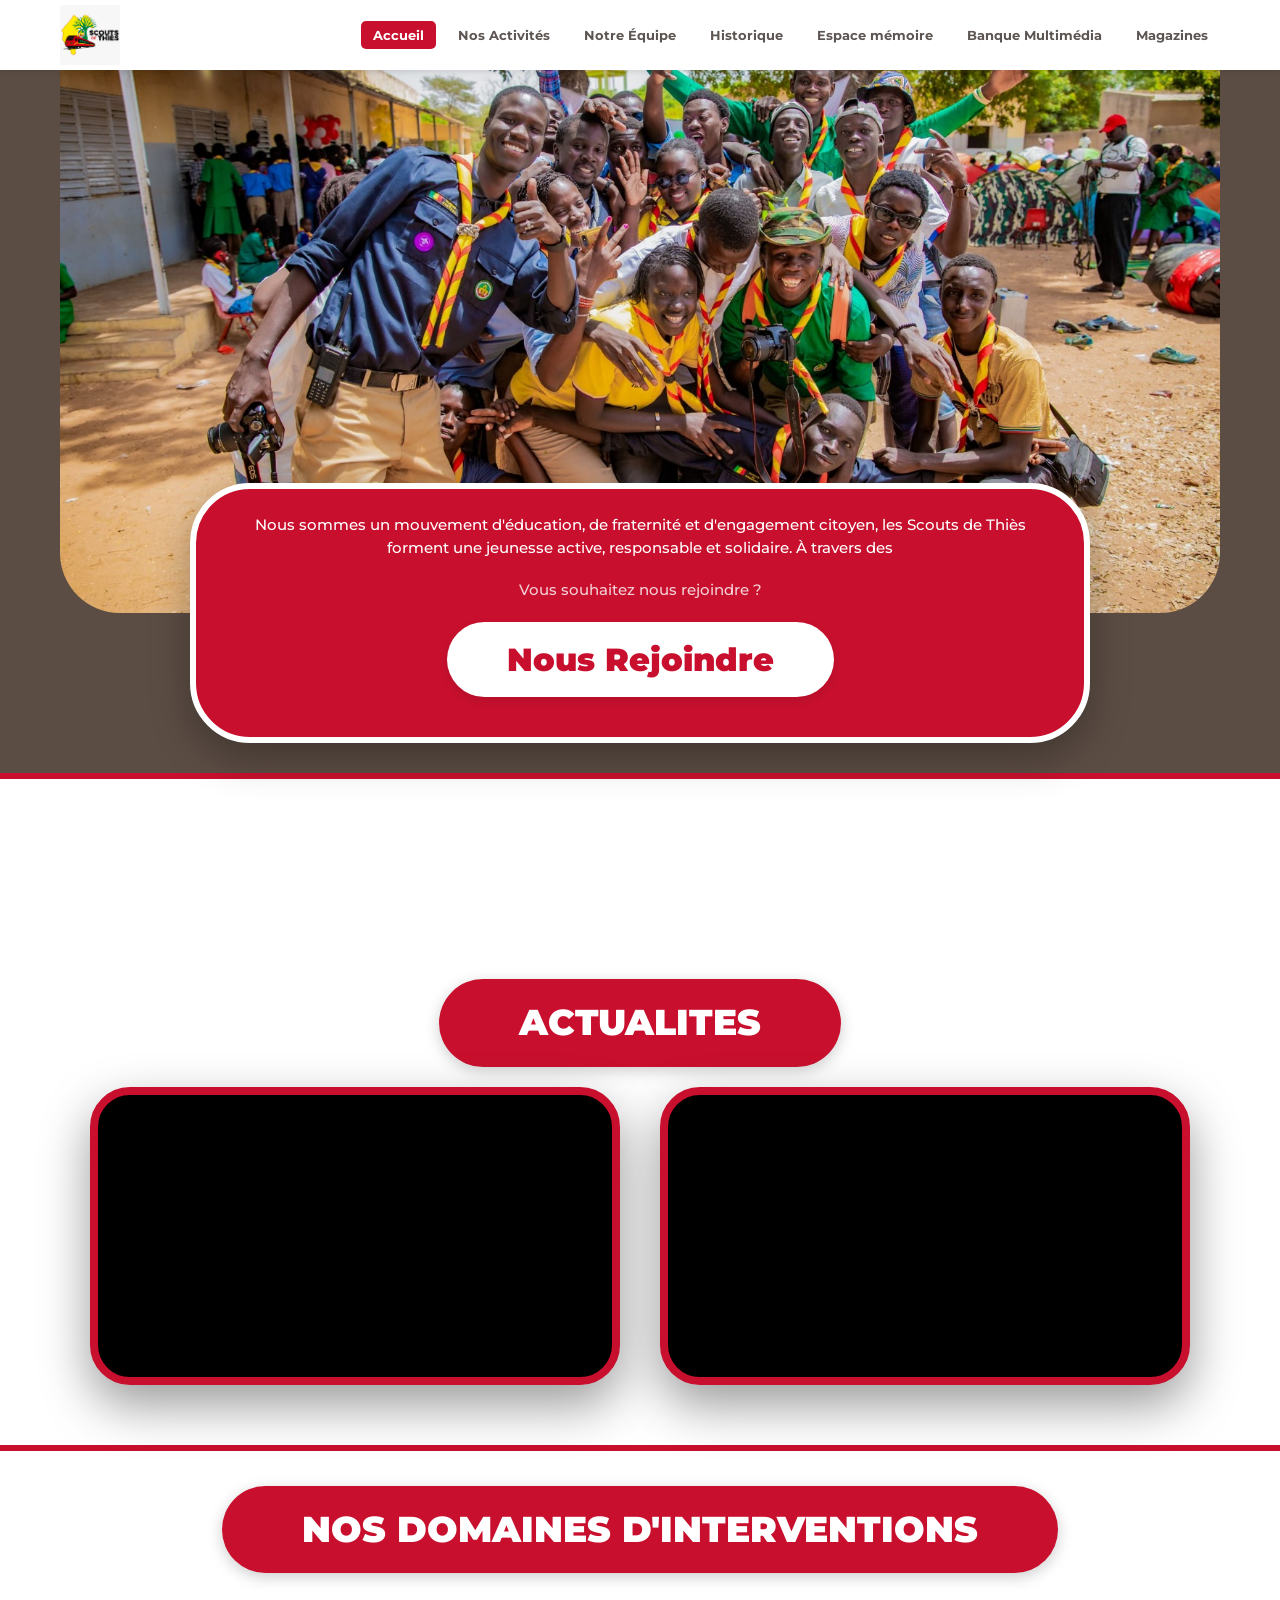
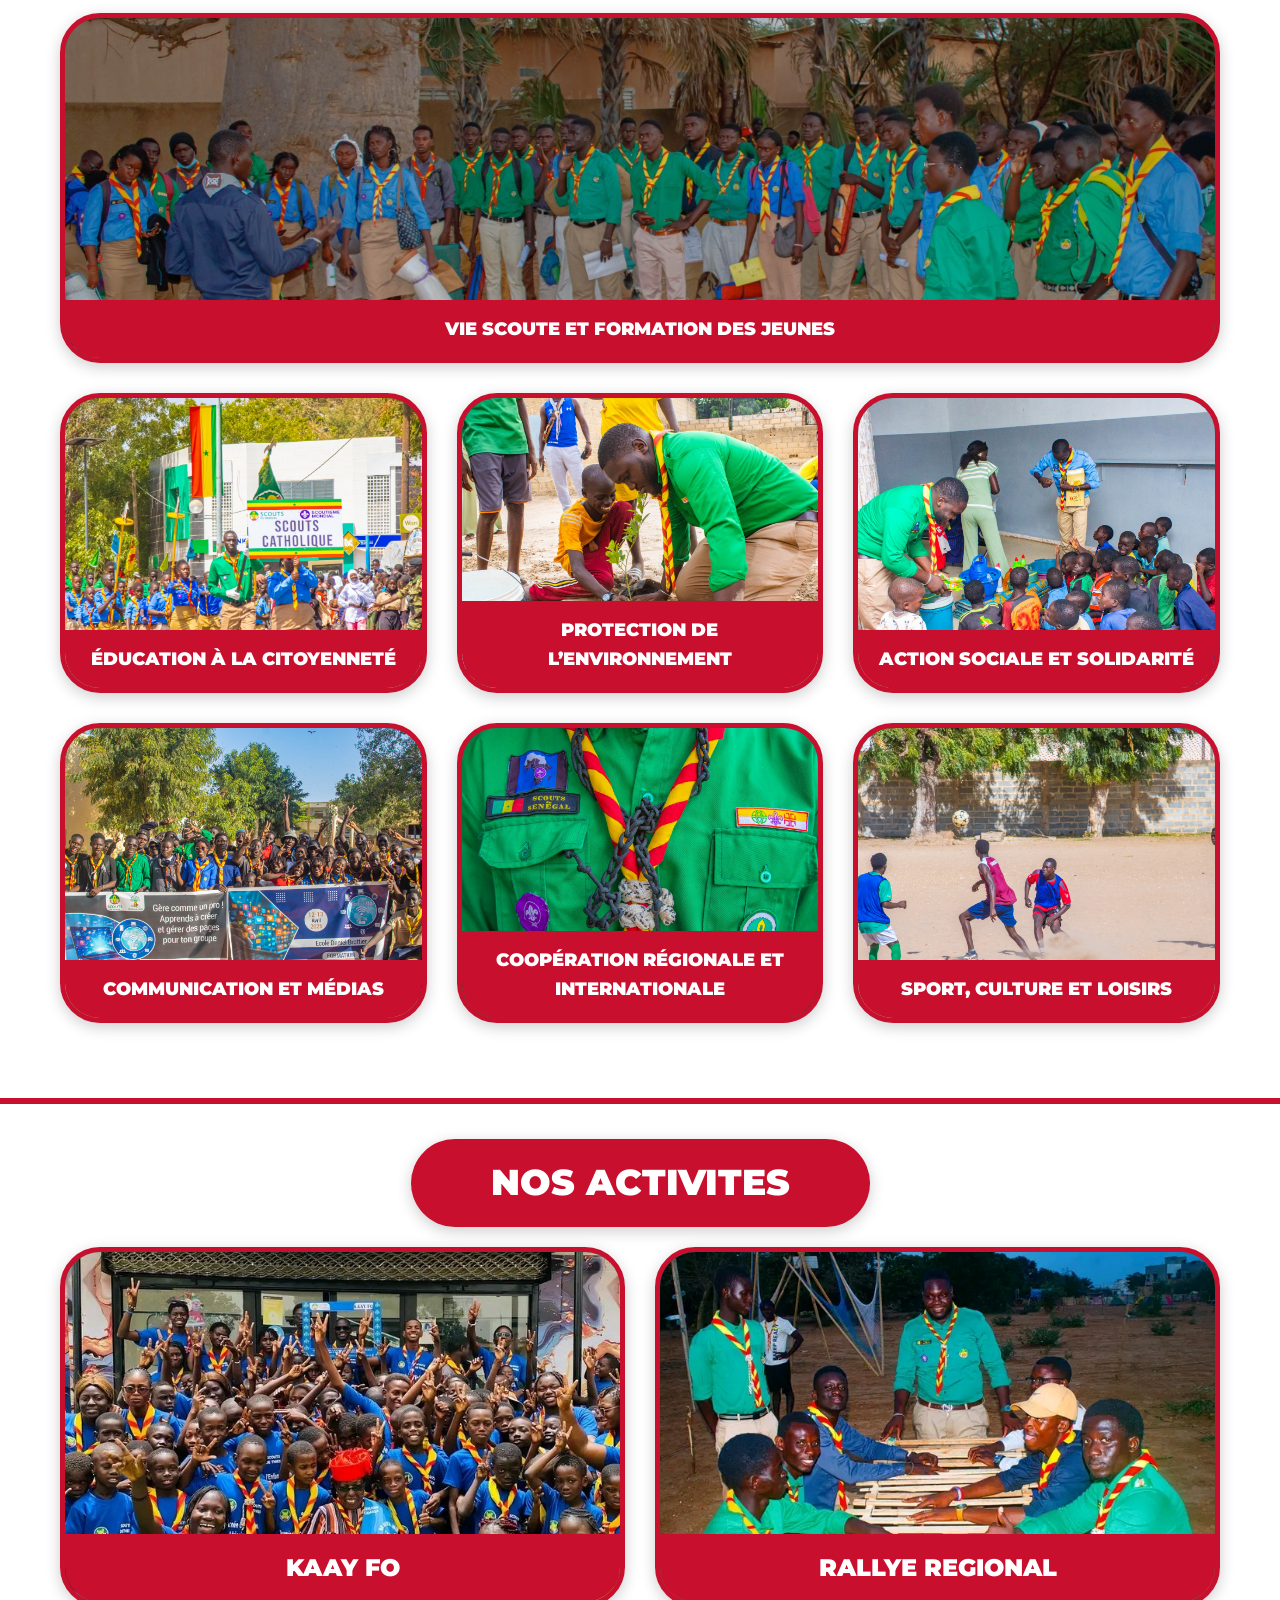
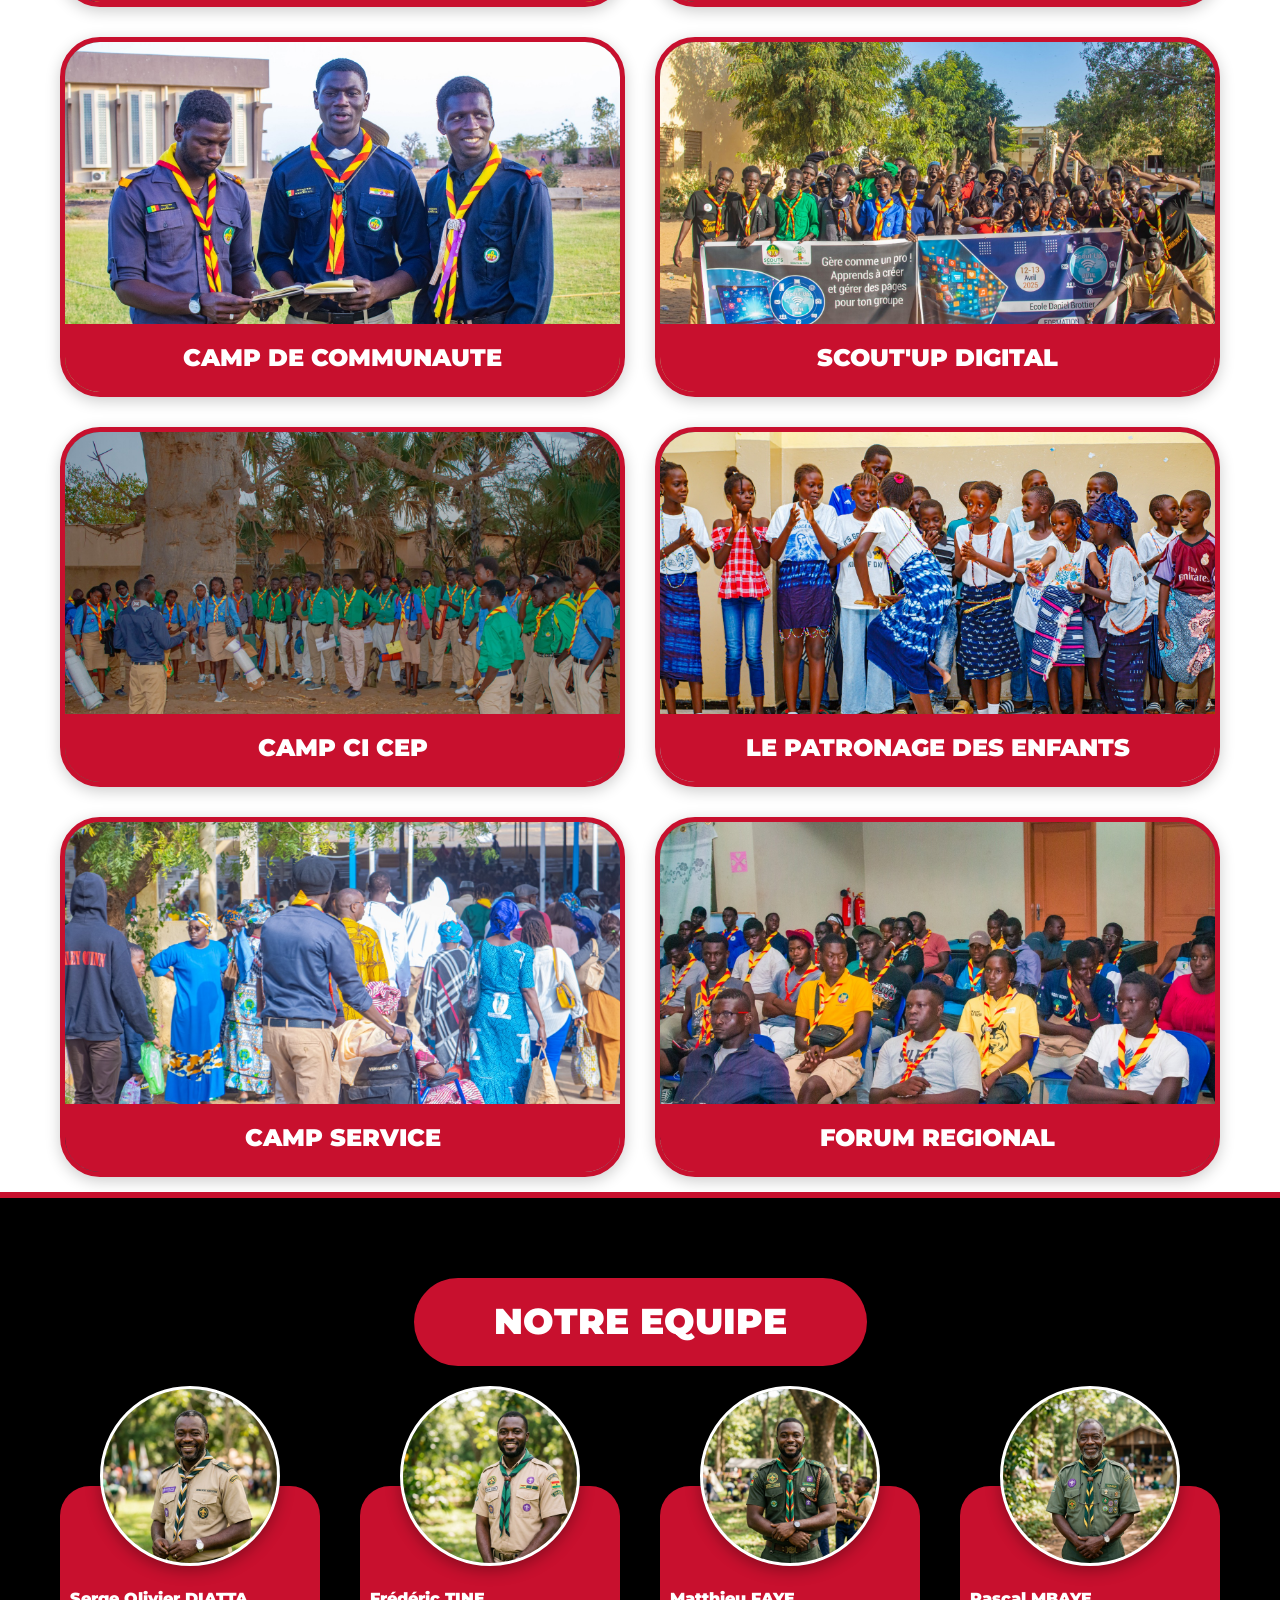
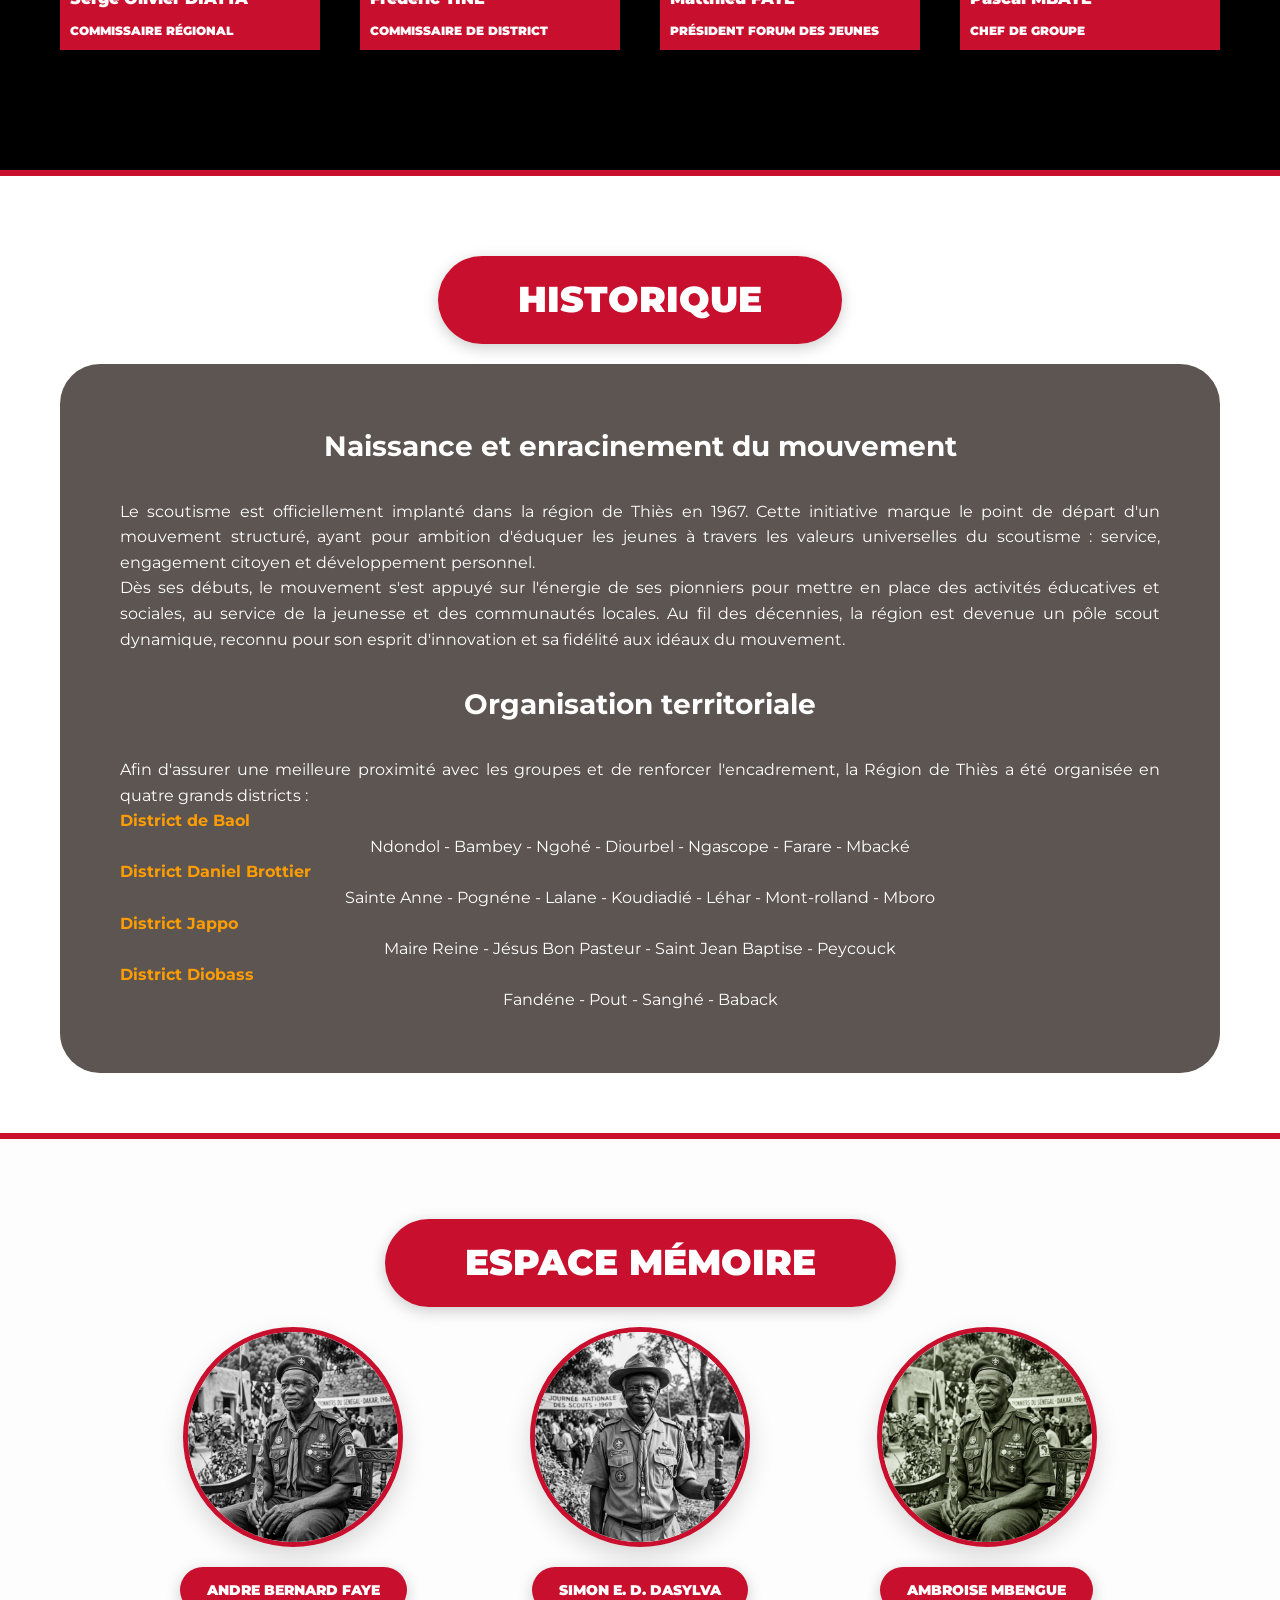
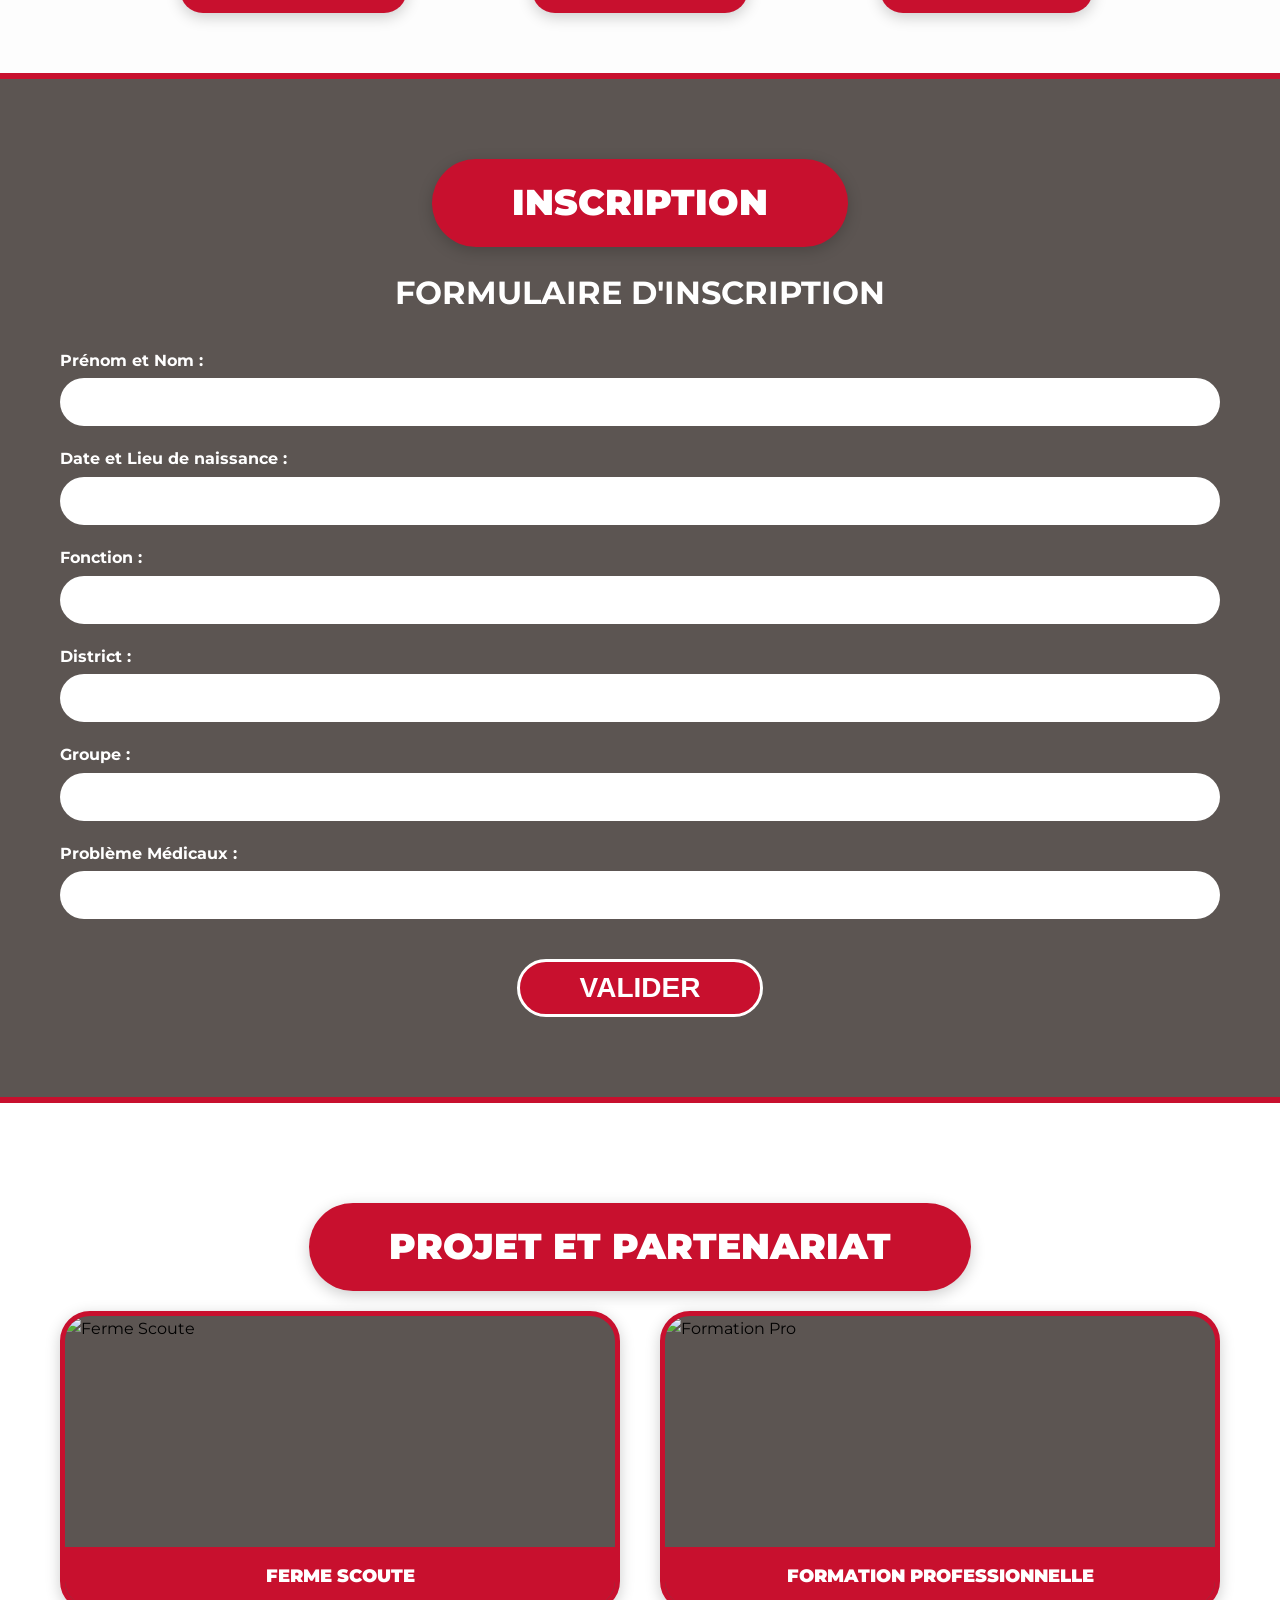
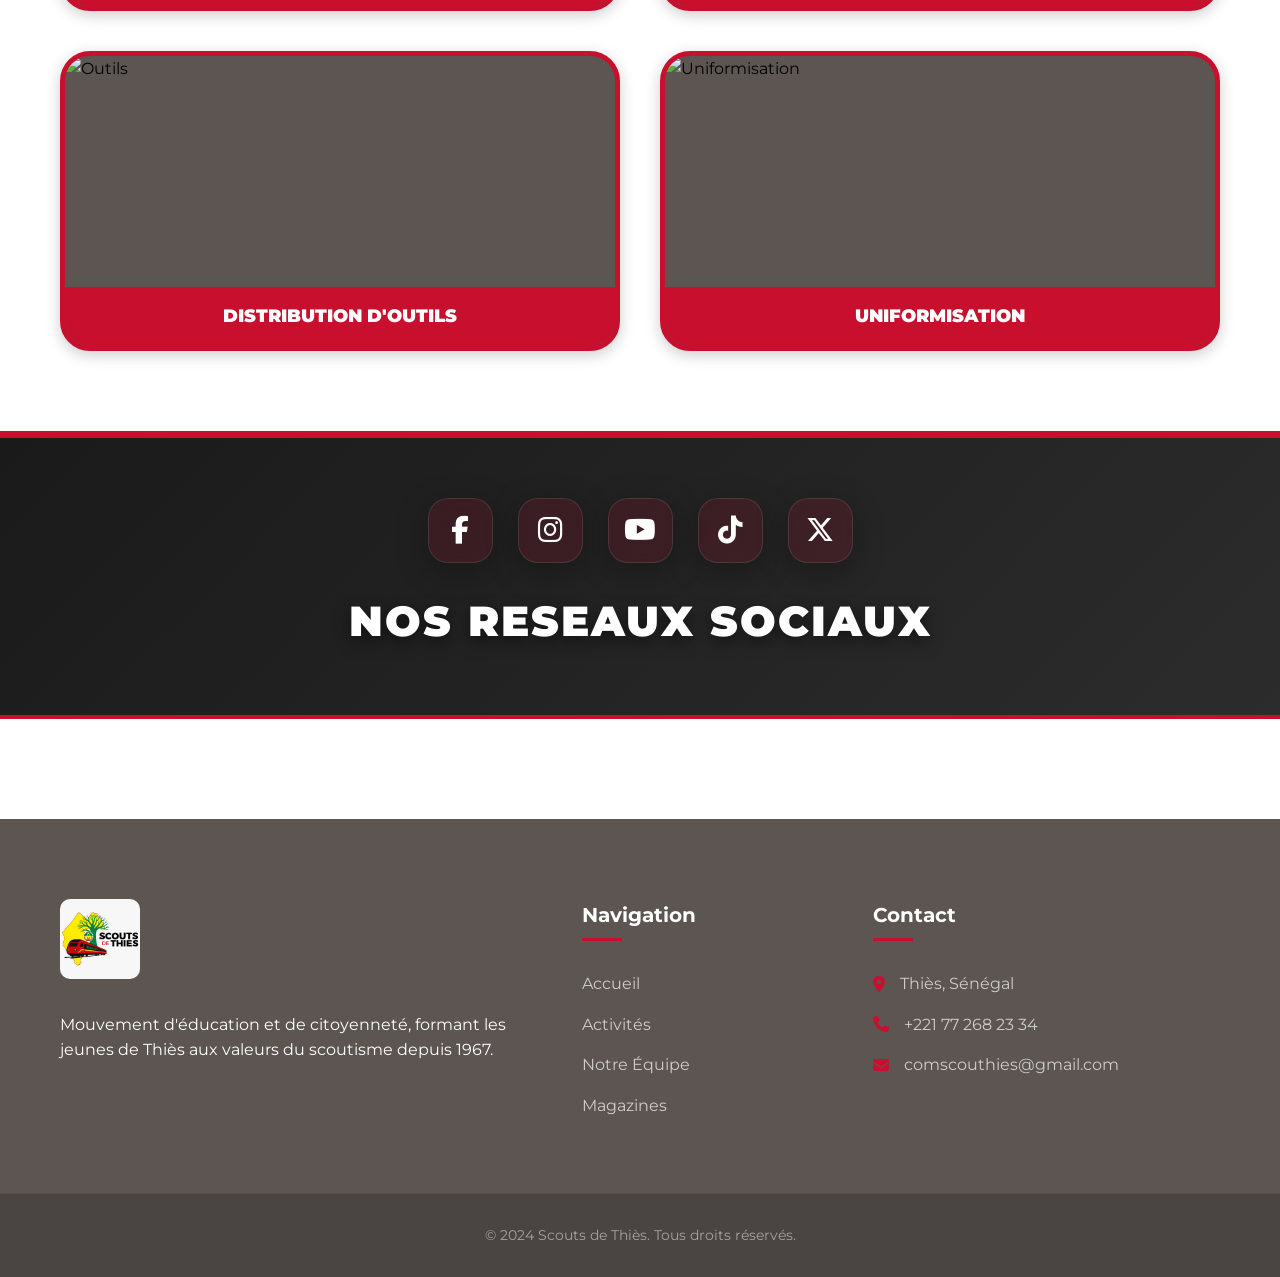
==== index.html @ 5883be88 "Initial commit - Fixed file sizes for GitHub" ====
<!DOCTYPE html>
<html lang="fr">

<head>
    <meta charset="UTF-8">
    <meta name="viewport" content="width=device-width, initial-scale=1.0">
    <title>Scouts de Thiès</title>
    <link rel="stylesheet" href="style.css">
    <!-- Font Awesome for Icons -->
    <link rel="stylesheet" href="https://cdnjs.cloudflare.com/ajax/libs/font-awesome/6.5.1/css/all.min.css">
    <link rel="preconnect" href="https://fonts.googleapis.com">
    <link rel="preconnect" href="https://fonts.gstatic.com" crossorigin>
    <link href="https://fonts.googleapis.com/css2?family=Montserrat:wght@400;700;900&display=swap" rel="stylesheet">
</head>

<body>
    <!-- Header -->
    <header class="main-header">
        <div class="container header-content">
            <div class="logo">
                <img src="assets/images/logo scout.jpeg" alt="Scouts de Thiès">
            </div>
            <div class="menu-toggle" id="mobile-menu">
                <i class="fa-solid fa-bars"></i>
            </div>
            <nav class="main-nav">
                <ul>
                    <li><a href="#accueil" class="active">Accueil</a></li>
                    <li><a href="#activites">Nos Activités</a></li>
                    <li><a href="#equipe">Notre Équipe</a></li>
                    <li><a href="#historique">Historique</a></li>
                    <li><a href="#memoire">Espace mémoire</a></li>
                    <li><a href="multimedia.html">Banque Multimédia</a></li>
                    <li><a href="kiosque.html">Magazines</a></li>

                </ul>
            </nav>
        </div>
    </header>

    <main>
        <!-- Hero Section -->
        <section id="accueil" class="hero">
            <div class="container hero-container">
                <div class="hero-wrapper">
                    <img src="assets/images/garde.jpeg" alt="Scouts Hero" class="hero-image">
                    
                    <div class="hero-card">
                        <p>Nous sommes un mouvement d'éducation, de fraternité et d'engagement citoyen, les Scouts de Thiès
                            forment une jeunesse active, responsable et solidaire. À travers des activités éducatives,
                            culturelles, sportives et sociales, nous cultivons les valeurs du respect, du service et du
                            leadership. Agir pour sa communauté, grandir avec les autres, vivre pleinement ses convictions.
                            Rejoignez les Scouts de Thiès et devenez acteur du changement !</p>
                        <p class="hero-subtext">Vous souhaitez nous rejoindre ?</p>
                        <a href="#inscription" class="btn-primary">Nous Rejoindre</a>
                    </div>
                </div>
            </div>
        </section>

        <!-- Actualités -->
        <section id="actualites" class="actualites">
            <div class="container">
                <div class="section-badge red-pill center">ACTUALITES</div>
                <div class="social-embed-grid">
                    <div class="video-container">
                        <iframe width="560" height="315" src="https://www.youtube.com/embed/OUIOeBSR1ws" title="YouTube video player" frameborder="0" allowfullscreen></iframe>
                    </div>
                    <div class="social-embed-container">
                        <iframe src="https://www.facebook.com/plugins/post.php?href=https%3A%2F%2Fwww.facebook.com%2Fpermalink.php%3Fstory_fbid%3Dpfbid037Z1yk7E3H5BxnjDYSLuAptBQiyjMtBpX7qpJNqQS5wzhDbu95WaNjGESfUaK2yLpl%26id%3D100072017536066&show_text=true&width=500" width="500" height="703" style="border:none;overflow:hidden" scrolling="no" frameborder="0" allowfullscreen="true" allow="autoplay; clipboard-write; encrypted-media; picture-in-picture; web-share"></iframe>
                    </div>
                </div>
            </div>
        </section>

        <!-- Domaines d'Intervention -->
        <section id="domaines" class="domaines">
            <div class="container">
                <div class="section-badge red-pill center">NOS DOMAINES D'INTERVENTIONS</div>
                <div class="domaines-layout">
                    <div class="domaines-grid">
                        <div class="domaine-item large">
                            <img src="assets/images/intervention/vie_scout.jpeg" alt="Vie scoute">
                            <div class="domaine-description">
                                À travers les camps, les formations scoutes, les veillées et les jeux éducatifs, nous transmettons des valeurs de fraternité, de discipline et d’autonomie.
                            </div>
                            <div class="domaine-label">Vie scoute et formation des jeunes</div>
                        </div>
                        <div class="domaine-item">
                            <img src="assets/images/intervention/education_a_la_citoyennete.jpeg" alt="Éducation à la citoyenneté">
                            <div class="domaine-description">
                                Nous formons des jeunes responsables, engagés et conscients de leur rôle dans la société à travers des activités éducatives, des formations et des campagnes de sensibilisation.
                            </div>
                            <div class="domaine-label">Éducation à la citoyenneté</div>
                        </div>
                        <div class="domaine-item">
                            <img src="assets/images/intervention/protection_de_envoronnement.jpeg" alt="Environnement">
                            <div class="domaine-description">
                                Reboisements, nettoyages de quartiers, sensibilisation à l’écologie : les Scouts de Thiès sont au cœur de l’action pour un environnement sain et durable.
                            </div>
                            <div class="domaine-label">Protection de l’environnement</div>
                        </div>
                        <div class="domaine-item">
                            <img src="assets/images/intervention/action_sociale.jpeg" alt="Action sociale">
                            <div class="domaine-description">
                                Nous intervenons auprès des populations vulnérables : visites dans les centres sociaux, collectes de dons, soutien scolaire, actions humanitaires…
                            </div>
                            <div class="domaine-label">Action sociale et solidarité</div>
                        </div>
                        <div class="domaine-item">
                            <img src="assets/images/intervention/communication_et_media.jpeg" alt="Communication">
                            <div class="domaine-description">
                                Nos jeunes sont formés aux outils numériques, aux réseaux sociaux et à la création de contenu pour mieux communiquer et valoriser leurs actions.
                            </div>
                            <div class="domaine-label">Communication et médias</div>
                        </div>
                        <div class="domaine-item">
                            <img src="assets/images/intervention/cooperation-reiggionale.jpeg" alt="Coopération">
                            <div class="domaine-description">
                                Nous participons à des rencontres régionales, nationales et internationales, favorisant l’ouverture, la paix et la coopération entre scouts du monde entier.
                            </div>
                            <div class="domaine-label">Coopération régionale et internationale</div>
                        </div>
                        <div class="domaine-item">
                            <img src="assets/images/intervention/sport_culture_loisirs.jpeg" alt="Sport, Culture et Loisirs">
                            <div class="domaine-description">
                                Les Scouts de Thiès promeuvent une jeunesse équilibrée grâce à des activités sportives, des événements culturels, du théâtre, de la musique et des compétitions intergroupes.
                            </div>
                            <div class="domaine-label">Sport, Culture et Loisirs</div>
                        </div>
                    </div>
                </div>
            </div>
        </section>

        <!-- Nos Activités -->
        <section id="activites" class="activites">
            <div class="container">
                <div class="section-badge red-pill center">NOS ACTIVITES</div>
                <div class="activities-grid">
                    <div class="activity-card">
                        <img src="assets/images/activities/kaayfo.jpeg" alt="KAAY FO">
                        <div class="activity-description">
                            Le Kaay Fo est une activité emblématique de la branche jaune qui rassemble les plus jeunes autour de jeux, d’activités d’éveil et d’apprentissage dans un cadre ludique et fraternel.
                        </div>
                        <div class="activity-label">KAAY FO</div>
                    </div>
                    <div class="activity-card">
                        <img src="assets/images/activities/rallye_regional.jpeg" alt="RALLYE REGIONAL">
                        <div class="activity-description">
                            Organisé par la branche verte, ce rallye rassemble les troupes autour de défis, de jeux d’équipe et d’ateliers citoyens afin de renforcer l’esprit d’équipe, le sens des responsabilités et l’engagement scout.
                        </div>
                        <div class="activity-label">RALLYE REGIONAL</div>
                    </div>
                    <div class="activity-card">
                        <img src="assets/images/activities/camp_communaute.jpeg" alt="CAMP DE COMMUNAUTE">
                        <div class="activity-description">
                            Le camp de communauté est une activité de la branche rouge, rassemblant les aînés autour d’une expérience unique, exigeante et profondément formatrice. Plus qu’un simple camp, c’est un temps fort d’engagement, de service et de réflexion, où chaque jeune est appelé à devenir un acteur de changement dans sa communauté.
                        </div>
                        <div class="activity-label">CAMP DE COMMUNAUTE</div>
                    </div>
                    <div class="activity-card">
                        <img src="assets/images/activities/scoutup.jpeg" alt="SCOUT'UP DIGITAL">
                        <div class="activity-description">
                            Scout’Up digital : Un programme de formation en communication digitale destiné à former les community managers des groupes scouts, développer leurs compétences numériques et valoriser leurs actions en ligne.
                        </div>
                        <div class="activity-label">SCOUT'UP DIGITAL</div>
                    </div>
                    <div class="activity-card">
                        <img src="assets/images/activities/camp_ci_cep.jpeg" alt="CAMP CI CEP">
                        <div class="activity-description">
                            CAMP CI CEP: Une formation stratégique mise en place par les ressources adultes pour renforcer les capacités des cadres et futurs chefs d’unité, dans une logique de transmission et d’excellence
                        </div>
                        <div class="activity-label">CAMP CI CEP</div>
                    </div>
                    <div class="activity-card">
                        <img src="assets/images/activities/patronage_des_enfants.jpeg" alt="PATRONAGE">
                        <div class="activity-description">
                            Le patronage des enfants est un espace éducatif, ludique et fraternel organisé par les Scouts de Thiès. Il offre aux jeunes un cadre sécurisé pour apprendre, jouer et développer leurs talents à travers des activités culturelles, sportives et spirituelles.
                        </div>
                        <div class="activity-label">Le patronage des enfants </div>
                    </div>
                    <div class="activity-card">
                        <img src="assets/images/activities/camp_de_service.jpeg" alt="CAMP SERVICE">
                        <div class="activity-description">
                            Camp service: Chaque année, les Scouts de Thiès accompagnent et assistent les malades lors de leur pèlerinage. C’est un moment de solidarité et de dévouement, où les jeunes s’engagent à servir avec bienveillance et compassion
                        </div>
                        <div class="activity-label">CAMP SERVICE</div>
                    </div>
                    <div class="activity-card">
                        <img src="assets/images/activities/forum_regional.jpeg" alt="FORUM REGIONAL">
                        <div class="activity-description">
                            Les forum régional: rassemble les scouts et responsables de la région pour échanger, partager des expériences et définir ensemble les grandes orientations du mouvement. C’est un cadre de réflexion, de formation et de prise de décision collective.
                        </div>
                        <div class="activity-label">FORUM REGIONAL</div>
                    </div>
                </div>
            </div>
        </section>

        <!-- Notre Équipe -->
        <section id="equipe" class="equipe">
            <div class="container">
                <div class="section-badge red-pill center">NOTRE EQUIPE</div>
                <div class="team-grid">
                    <div class="team-card">
                        <div class="team-avatar">
                            <img src="assets/images/team/serge_olivier.png" alt="Serge Olivier DIATTA">
                        </div>
                        <div class="team-info">
                            <h4>Serge Olivier DIATTA</h4>
                            <p>COMMISSAIRE RÉGIONAL</p>
                        </div>
                    </div>
                    <div class="team-card">
                        <div class="team-avatar">
                            <img src="assets/images/team/frederic_tine.png" alt="Frédéric TINE">
                        </div>
                        <div class="team-info">
                            <h4>Frédéric TINE</h4>
                            <p>COMMISSAIRE DE DISTRICT</p>
                        </div>
                    </div>
                    <div class="team-card">
                        <div class="team-avatar">
                            <img src="assets/images/team/matthieu_faye.png" alt="Matthieu FAYE">
                        </div>
                        <div class="team-info">
                            <h4>Matthieu FAYE</h4>
                            <p>PRÉSIDENT FORUM DES JEUNES</p>
                        </div>
                    </div>
                    <div class="team-card">
                        <div class="team-avatar">
                            <img src="assets/images/team/pascal_mbaye.png" alt="Pascal MBAYE">
                        </div>
                        <div class="team-info">
                            <h4>Pascal MBAYE</h4>
                            <p>CHEF DE GROUPE</p>
                        </div>
                    </div>
                </div>
            </div>
        </section>

        <!-- Historique -->
        <section id="historique" class="historique">
            <div class="container">
                <div class="section-badge red-pill center">HISTORIQUE</div>
                <div class="histo-card">
                    <h3>Naissance et enracinement du mouvement</h3>
                    <p>Le scoutisme est officiellement implanté dans la région de Thiès en 1967. Cette initiative marque
                        le point de départ d'un mouvement structuré, ayant pour ambition d'éduquer les jeunes à travers
                        les valeurs universelles du scoutisme : service, engagement citoyen et développement personnel.
                    </p>
                    <p>Dès ses débuts, le mouvement s'est appuyé sur l'énergie de ses pionniers pour mettre en place des
                        activités éducatives et sociales, au service de la jeunesse et des communautés locales. Au fil
                        des décennies, la région est devenue un pôle scout dynamique, reconnu pour son esprit
                        d'innovation et sa fidélité aux idéaux du mouvement.</p>

                    <h3 style="margin-top: 30px;">Organisation territoriale</h3>
                    <p>Afin d'assurer une meilleure proximité avec les groupes et de renforcer l'encadrement, la Région
                        de Thiès a été organisée en quatre grands districts :</p>

                    <p class="accent-orange">District de Baol</p>
                    <p style="text-align: center;">Ndondol - Bambey - Ngohé - Diourbel - Ngascope - Farare - Mbacké</p>

                    <p class="accent-orange">District Daniel Brottier</p>
                    <p style="text-align: center;">Sainte Anne - Pognéne - Lalane - Koudiadié - Léhar - Mont-rolland -
                        Mboro</p>

                    <p class="accent-orange">District Jappo</p>
                    <p style="text-align: center;">Maire Reine - Jésus Bon Pasteur - Saint Jean Baptise - Peycouck</p>

                    <p class="accent-orange">District Diobass</p>
                    <p style="text-align: center;">Fandéne - Pout - Sanghé - Baback</p>
                </div>
            </div>
        </section>

        <!-- Espaces Mémoires -->
        <section id="memoire" class="memoire">
            <div class="container">
                <div class="section-badge red-pill center">ESPACE MÉMOIRE</div>
                <div class="memoire-grid">
                    <div class="memoire-item">
                        <div class="img-wrapper">
                            <img src="assets/images/memory/memory1.jpg" alt="ANDRE BERNARD FAYE">
                        </div>
                        <div class="memoire-label">ANDRE BERNARD FAYE</div>
                    </div>
                    <div class="memoire-item">
                        <div class="img-wrapper">
                            <img src="assets/images/memory/memory2.jpg" alt="SIMON E. D. DASYLVA">
                        </div>
                        <div class="memoire-label">SIMON E. D. DASYLVA</div>
                    </div>
                    <div class="memoire-item">
                        <div class="img-wrapper">
                            <img src="assets/images/memory/memory1.jpg" alt="AMBROISE MBENGUE" style="filter: hue-rotate(45deg);">
                        </div>
                        <div class="memoire-label">AMBROISE MBENGUE</div>
                    </div>
                </div>
            </div>
        </section>

        <!-- Inscription -->
        <section id="inscription" class="inscription">
            <div class="container">
                <div class="section-badge red-pill center">INSCRIPTION</div>
                <div class="form-container">
                    <h3>FORMULAIRE D'INSCRIPTION</h3>
                    <form id="regForm">
                        <div class="form-group">
                            <label>Prénom et Nom :</label>
                            <input type="text" name="fullname" required>
                        </div>
                        <div class="form-group">
                            <label>Date et Lieu de naissance :</label>
                            <input type="text" name="birth" required>
                        </div>
                        <div class="form-group">
                            <label>Fonction :</label>
                            <input type="text" name="fonction" required>
                        </div>
                        <div class="form-group">
                            <label>District :</label>
                            <input type="text" name="district" required>
                        </div>
                        <div class="form-group">
                            <label>Groupe :</label>
                            <input type="text" name="groupe" required>
                        </div>
                        <div class="form-group">
                            <label>Problème Médicaux :</label>
                            <input type="text" name="medical">
                        </div>
                        <button type="submit" class="btn-submit">VALIDER</button>
                        <div class="form-message" id="formMessage"></div>
                    </form>
                </div>
            </div>
        </section>

        <!-- Projet et Partenariat -->
        <section id="projet" class="projet">
            <div class="container">
                <div class="section-badge red-pill center">PROJET ET PARTENARIAT</div>
                <div class="projets-grid">
                    <div class="projet-card">
                        <img src="assets/images/projects/project1.jpg" alt="Ferme Scoute"
                            style="width: 100%; height: 250px; object-fit: cover;">
                        <div class="projet-label">FERME SCOUTE</div>
                    </div>
                    <div class="projet-card">
                        <img src="assets/images/projects/project2.jpg" alt="Formation Pro"
                            style="width: 100%; height: 250px; object-fit: cover;">
                        <div class="projet-label">FORMATION PROFESSIONNELLE</div>
                    </div>
                    <div class="projet-card">
                        <img src="assets/images/projects/project3.jpg" alt="Outils"
                            style="width: 100%; height: 250px; object-fit: cover;">
                        <div class="projet-label">DISTRIBUTION D'OUTILS</div>
                    </div>
                    <div class="projet-card">
                        <img src="assets/images/projects/project4.jpg" alt="Uniformisation"
                            style="width: 100%; height: 250px; object-fit: cover;">
                        <div class="projet-label">UNIFORMISATION</div>
                    </div>
                </div>
            </div>
        </section>

        <!-- Social Media Section -->
        <section class="social-links">
            <div class="container container-social">
                <div class="social-icons">
                    <a href="https://www.facebook.com/share/185ts5dD3B/?mibextid=wwXIfr" class="social-icon"
                        target="_blank"><i class="fa-brands fa-facebook-f"></i></a>
                    <a href="https://www.instagram.com/scouts_de_thies?igsh=Nzdqa200aG5sbWQ3" class="social-icon"
                        target="_blank"><i class="fa-brands fa-instagram"></i></a>
                    <a href="https://youtube.com/@scoutsdelaregiondethies2996?si=w7ya6g97YxA0CdEh" class="social-icon"
                        target="_blank"><i class="fa-brands fa-youtube"></i></a>
                    <a href="https://www.tiktok.com/@scoutsdethies?_r=1&_t=ZS-94dk178u3KE" class="social-icon"
                        target="_blank"><i class="fa-brands fa-tiktok"></i></a>
                    <a href="https://x.com/scoutthies?s=21" class="social-icon" target="_blank"><i
                            class="fa-brands fa-x-twitter"></i></a>
                </div>
                <h2 class="social-title">NOS RESEAUX SOCIAUX</h2>
            </div>
        </section>
    </main>

    <footer class="main-footer">
        <div class="container footer-grid">
            <div class="footer-col about">
                <img src="assets/images/logo scout.jpeg" alt="Scouts de Thiès" class="footer-logo">
                <p>Mouvement d'éducation et de citoyenneté, formant les jeunes de Thiès aux valeurs du scoutisme depuis 1967.</p>
            </div>
            <div class="footer-col links">
                <h4>Navigation</h4>
                <ul>
                    <li><a href="#accueil">Accueil</a></li>
                    <li><a href="#activites">Activités</a></li>
                    <li><a href="#equipe">Notre Équipe</a></li>
                    <li><a href="kiosque.html">Magazines</a></li>
                </ul>
            </div>
            <div class="footer-col contact">
                <h4>Contact</h4>
                <ul>
                    <li><i class="fa-solid fa-location-dot"></i> Thiès, Sénégal</li>
                    <li><i class="fa-solid fa-phone"></i> +221 77 268 23 34</li>
                    <li><i class="fa-solid fa-envelope"></i> comscouthies@gmail.com</li>
                </ul>
            </div>
        </div>
        <div class="footer-bottom">
            <div class="container">
                <p>&copy; 2024 Scouts de Thiès. Tous droits réservés.</p>
            </div>
        </div>
    </footer>

    <script src="script.js"></script>
</body>

</html>
---- style.css ----
:root {
    --primary-red: #c8102e;
    --dark-charcoal: #5c5552; /* Existing taupe/grey */
    --hero-brown: #5c4d44;     /* warmer brown for hero bg */
    --black: #000000;
    --white: #ffffff;
    --grey-light: #f4f4f4;
    --shadow: 0 4px 15px rgba(0,0,0,0.2);
}

* {
    margin: 0;
    padding: 0;
    box-sizing: border-box;
}

body {
    font-family: 'Montserrat', sans-serif;
    color: var(--black);
    line-height: 1.6;
    overflow-x: hidden;
    background-color: var(--white);
    width: 100%;
}

.container {
    max-width: 1200px;
    margin: 0 auto;
    padding: 0 20px;
}

/* Header & Nav */
.main-header {
    background: var(--white);
    padding: 5px 0;
    box-shadow: 0 2px 5px rgba(0,0,0,0.1);
    position: fixed;
    width: 100%;
    top: 0;
    left: 0;
    z-index: 2000; /* Augmenté pour être au-dessus de tout */
}

.header-content {
    display: flex;
    justify-content: space-between;
    align-items: center;
}

.logo img {
    height: 60px; /* Ajusté pour une meilleure visibilité */
    width: auto;
    display: block;
}

.menu-toggle {
    display: none; /* Masqué par défaut sur desktop */
}

.main-nav ul {
    display: flex;
    list-style: none;
    gap: 10px;
}

.main-nav a {
    text-decoration: none;
    color: var(--dark-charcoal);
    font-weight: 700;
    font-size: 13px; /* Reduced from 14px */
    padding: 6px 12px; /* Reduced from 8px 15px */
    border-radius: 5px;
    transition: all 0.3s;
}

.main-nav a.active {
    background: var(--primary-red);
    color: var(--white);
}

/* Hero Section Layout (Premium Overlap) */
.hero {
    background: var(--hero-brown);
    padding: 10px 0 160px; /* Remonté (réduit de 40px à 10px) */
    position: relative;
    width: 100%;
}

.hero-container {
    display: block;
}

.hero-wrapper {
    position: relative;
    width: 100%; /* Toute la largeur */
    max-width: none; /* Plus de limite */
    margin: 0 auto;
}

.hero-image {
    width: 100%;
    height: auto;
    max-height: 600px;
    object-fit: cover;
    border-radius: 60px; /* Larger radius matching mockup */
    display: block;
}

.hero-card {
    position: absolute;
    bottom: -130px; /* Redescendu encore un peu plus */
    left: 50%;
    transform: translateX(-50%);
    width: 80%; /* Augmenté de 65% à 80% */
    max-width: 900px; /* Augmenté de 700px à 900px */
    background: var(--primary-red);
    color: var(--white);
    padding: 25px 35px 40px; /* Plus compact */
    border-radius: 60px;
    border: 6px solid var(--white);
    box-shadow: 0 15px 40px rgba(0,0,0,0.3);
    text-align: center;
    z-index: 10;
}

.hero-card p {
    font-size: 15px; /* Ajusté pour correspondre à la proportion de la photo */
    line-height: 1.5;
    margin-bottom: 20px;
    font-weight: 500;
}

.hero-subtext {
    font-weight: 400;
    font-size: 13px; /* Plus petit et discret comme sur la photo */
    margin-bottom: 25px;
    display: block;
    opacity: 0.8;
}

.btn-primary {
    display: inline-block;
    background: var(--white);
    color: var(--primary-red);
    padding: 12px 60px;
    border-radius: 50px;
    text-decoration: none;
    font-weight: 900; /* Très gras pour le bouton principal */
    font-size: 32px; /* Taille optimale pour la lisibilité et l'impact */
    transition: transform 0.2s, background 0.2s;
    box-shadow: 0 4px 10px rgba(0,0,0,0.1);
}

.btn-primary:hover {
    transform: scale(1.05);
    background: var(--grey-light);
}

@media (max-width: 768px) {
    .hero-wrapper {
        width: 100%;
    }
    .hero-card {
        width: 95%;
        padding: 25px;
        bottom: -150px;
    }
    .hero {
        padding-bottom: 180px;
    }
}

/* Social Bar Premium */
.social-links {
    padding: 60px 0;
    text-align: center;
    background: linear-gradient(135deg, #1a1a1a 0%, #2c2c2c 100%);
    position: relative;
    overflow: hidden;
    border-top: 4px solid var(--primary-red);
    border-bottom: 4px solid var(--primary-red);
}

.social-links::before {
    content: '';
    position: absolute;
    top: 0;
    left: 0;
    width: 100%;
    height: 100%;
    background: url('https://www.transparenttextures.com/patterns/carbon-fibre.png');
    opacity: 0.1;
    pointer-events: none;
}

.social-icons {
    display: flex;
    justify-content: center;
    gap: 25px;
    margin-bottom: 25px;
    position: relative;
    z-index: 2;
}

.social-icon {
    width: 65px;
    height: 65px;
    background: rgba(200, 16, 46, 0.15);
    backdrop-filter: blur(10px);
    color: var(--white);
    border-radius: 20px; /* Modern squircle shape */
    display: flex;
    align-items: center;
    justify-content: center;
    text-decoration: none;
    font-size: 28px;
    transition: all 0.4s cubic-bezier(0.175, 0.885, 0.32, 1.275);
    border: 1px solid rgba(255, 255, 255, 0.1);
    box-shadow: 0 8px 32px rgba(0,0,0,0.3);
}

.social-icon:hover {
    background: var(--primary-red);
    color: var(--white);
    transform: translateY(-10px) rotate(8deg);
    border-color: var(--white);
    box-shadow: 0 15px 45px rgba(200, 16, 46, 0.5);
}

.social-title {
    font-size: 42px;
    font-weight: 900;
    color: var(--white);
    letter-spacing: 2px;
    text-transform: uppercase;
    position: relative;
    z-index: 2;
    text-shadow: 0 5px 15px rgba(0,0,0,0.5);
}

/* Badges */
.section-badge {
    display: inline-block;
    padding: 15px 80px;
    background: var(--primary-red);
    color: var(--white);
    font-size: 36px;
    font-weight: 900;
    border-radius: 50px;
    margin-bottom: 40px;
    box-shadow: var(--shadow);
}

.section-badge.center {
    display: block;
    width: fit-content;
    margin: 20px auto;
}

/* Bande rouge en haut et en bas de chaque section */
main > section {
    border-top: 3px solid var(--primary-red);
    border-bottom: 3px solid var(--primary-red);
    padding-top: 15px;
    padding-bottom: 15px;
}

/* Actualites section padding */
.actualites {
    padding: 180px 0 60px; /* Top padding accounts for hero card overlap */
}

/* Actualites Refinement */
/* Actualites Refinement */
.social-embed-grid {
    display: grid;
    grid-template-columns: 1fr 1fr;
    gap: 40px;
    align-items: stretch; /* Keeps items same height */
    max-width: 1100px;
    margin: 0 auto;
}

.social-embed-container,
.video-container {
    position: relative;
    border-radius: 40px;
    border: 8px solid var(--primary-red);
    box-shadow: 0 20px 50px rgba(0,0,0,0.4);
    overflow: hidden;
    background: var(--black);
    display: flex;
    justify-content: center;
    align-items: center;
    width: 100%;
    aspect-ratio: 16/9; /* Standardized ratio */
    transition: transform 0.4s ease, box-shadow 0.4s ease;
}

.social-embed-container:hover,
.video-container:hover {
    transform: scale(1.02);
    box-shadow: 0 25px 60px rgba(200, 16, 46, 0.3);
}

.video-container iframe,
.social-embed-container iframe {
    position: absolute;
    top: 50%;
    left: 50%;
    transform: translate(-50%, -50%);
    width: 100%;
    height: 100%;
}

@media (max-width: 992px) {
    .social-embed-grid {
        grid-template-columns: 1fr;
        max-width: 600px;
    }
    .social-embed-container,
    .video-container {
        aspect-ratio: auto;
        min-height: 500px;
    }
}

.news-card {
    background: var(--black);
    border-radius: 40px;
    overflow: hidden;
    color: var(--white);
    border: 5px solid var(--primary-red);
    box-shadow: var(--shadow);
    display: block;
    text-decoration: none;
    transition: transform 0.3s ease, box-shadow 0.3s ease;
}

.news-card:hover {
    transform: translateY(-5px);
    box-shadow: 0 8px 25px rgba(0,0,0,0.4);
}

.news-info {
    padding: 25px;
}

.news-info h3 {
    font-size: 20px;
    margin-bottom: 10px;
    font-weight: 700;
}

.news-info p {
    color: #ccc;
    font-size: 14px;
    font-weight: 500;
}

.video-placeholder {
    aspect-ratio: 16/9;
    background: #333;
    display: flex;
    align-items: center;
    justify-content: center;
    position: relative;
    border-bottom: 5px solid var(--primary-red);
}

/* Domaines Refinement */
.domaines-layout {
    display: block;
    padding: 20px 0 60px;
}

.domaines-grid {
    display: grid;
    grid-template-columns: repeat(3, 1fr);
    gap: 30px;
}

.domaines-title h2 {
    font-size: 56px;
    font-weight: 900;
    line-height: 1;
    color: var(--black);
    margin-bottom: 40px;
}

.domaine-item {
    border-radius: 40px;
    border: 5px solid var(--primary-red);
    position: relative;
    overflow: hidden;
    height: 300px;
    background: var(--dark-charcoal);
    box-shadow: var(--shadow);
}

.domaine-item img {
    width: 100%;
    height: 100%;
    object-fit: cover;
    display: block;
    transition: transform 0.5s ease;
}

.domaine-item:hover img {
    transform: scale(1.1);
    filter: brightness(0.4);
}

.domaine-label {
    position: absolute;
    bottom: 0;
    left: 0;
    width: 100%;
    background: var(--primary-red);
    color: var(--white);
    text-align: center;
    padding: 15px;
    font-size: 18px;
    font-weight: 900;
    text-transform: uppercase;
    z-index: 5;
    transition: transform 0.3s ease;
}

.domaine-description {
    position: absolute;
    top: 50%;
    left: 50%;
    transform: translate(-50%, -40%);
    width: 85%;
    color: var(--white);
    text-align: center;
    font-size: 16px; /* Augmenté de 14px à 16px */
    font-weight: 600; /* Plus gras */
    line-height: 1.6;
    opacity: 0;
    visibility: hidden;
    transition: all 0.3s ease;
    z-index: 6;
    text-shadow: 0 2px 6px rgba(0,0,0,0.8); /* Ombre pour contraste */
}

.domaine-item:hover .domaine-description {
    opacity: 1;
    visibility: visible;
    transform: translate(-50%, -50%);
}

.domaine-item:hover .domaine-label {
    transform: translateY(100%);
}

.domaine-item.large {
    grid-column: span 3;
    height: 350px;
}

/* Activities Grid */
.activities-grid {
    display: grid;
    grid-template-columns: repeat(2, 1fr);
    gap: 30px;
}

.activity-card {
    position: relative;
    border-radius: 40px;
    overflow: hidden;
    border: 5px solid var(--primary-red);
    box-shadow: var(--shadow);
    background: var(--dark-charcoal);
}

.activity-card img {
    width: 100%;
    height: 350px;
    object-fit: cover;
    display: block;
    transition: transform 0.5s ease;
}

.activity-card:hover img {
    transform: scale(1.1);
    filter: brightness(0.4);
}

.activity-label {
    position: absolute;
    bottom: 0;
    left: 0;
    width: 100%;
    background: var(--primary-red); /* Changed to red for better visibility */
    color: var(--white);
    text-align: center;
    padding: 15px;
    font-size: 24px;
    font-weight: 900;
    text-transform: uppercase;
    z-index: 5;
    transition: transform 0.3s ease;
}

.activity-description {
    position: absolute;
    top: 50%;
    left: 50%;
    transform: translate(-50%, -40%);
    width: 85%;
    color: var(--white);
    text-align: center;
    font-size: 16px; /* Augmenté de 14px à 16px */
    font-weight: 600; /* Plus gras pour plus de lisibilité */
    line-height: 1.6;
    opacity: 0;
    visibility: hidden;
    transition: all 0.3s ease;
    z-index: 6;
    text-shadow: 0 2px 6px rgba(0,0,0,0.8); /* Ombre pour contraste */
}

.activity-card:hover .activity-description {
    opacity: 1;
    visibility: visible;
    transform: translate(-50%, -50%);
}

.activity-card:hover .activity-label {
    transform: translateY(100%);
}

/* Inscription Form Refinement */
.inscription {
    background: var(--dark-charcoal);
    padding: 60px 0;
}

.form-container {
    background: transparent;
    padding: 0;
    color: var(--white);
    text-align: center;
}

.form-container h3 {
    margin-bottom: 30px;
    font-size: 32px;
}

.form-group {
    margin-bottom: 20px;
    text-align: left;
}

.form-group label {
    display: block;
    margin-bottom: 5px;
    font-weight: 700;
}

.form-group input {
    width: 100%;
    padding: 15px 25px;
    border-radius: 40px;
    border: none;
    font-size: 16px;
    background: var(--white);
    color: var(--black);
}

.btn-submit {
    background: var(--primary-red);
    color: var(--white);
    border: 3px solid var(--white);
    padding: 10px 60px;
    border-radius: 30px;
    font-weight: 900;
    font-size: 28px;
    cursor: pointer;
    transition: transform 0.2s;
    margin-top: 20px;
}

.btn-submit:hover {
    transform: scale(1.05);
}

/* Form feedback message */
.form-message {
    margin-top: 20px;
    padding: 0;
    font-size: 16px;
    font-weight: 700;
    text-align: center;
    border-radius: 15px;
    transition: all 0.3s ease;
}

.form-message.success {
    background: rgba(39, 174, 96, 0.2);
    color: #27ae60;
    padding: 15px 25px;
    border: 2px solid #27ae60;
}

.form-message.error {
    background: rgba(231, 76, 60, 0.2);
    color: #e74c3c;
    padding: 15px 25px;
    border: 2px solid #e74c3c;
}

.btn-submit:disabled {
    opacity: 0.7;
    cursor: not-allowed;
}

/* Notre Equipe */
.equipe {
    padding: 60px 0;
    background: var(--black);
}

.team-grid {
    display: grid;
    grid-template-columns: repeat(auto-fit, minmax(250px, 1fr));
    gap: 40px;
}

.team-card {
    position: relative;
    padding-top: 100px;
}

.team-avatar {
    width: 180px;
    height: 180px;
    border-radius: 50%;
    border: 3px solid var(--white);
    position: absolute;
    top: 0;
    left: 50%;
    transform: translateX(-50%);
    z-index: 10;
    background: #ccc;
    box-shadow: 0 5px 15px rgba(0,0,0,0.3);
    overflow: hidden; /* Ensure image doesn't overflow the circle */
}

.team-avatar img {
    width: 100%;
    height: 100%;
    object-fit: cover; /* This makes the image fill the circle without stretching */
    display: block;
}

.team-info {
    background: var(--primary-red);
    padding: 100px 10px 10px;
    border-radius: 30px;
    border-bottom: 60px solid var(--black);
    position: relative;
}

.team-info h4 {
    color: var(--white);
    font-size: 16px;
    margin-bottom: 10px;
    font-weight: 900;
}

.team-info p {
    color: var(--white);
    font-size: 12px;
    text-transform: uppercase;
    font-weight: 900;
}

/* Sub-card decorative block if needed */
.team-info::after {
    content: '';
    position: absolute;
    top: 50%;
    left: 0;
    width: 100%;
    height: 50%;
    background: rgba(0,0,0,0.5);
    z-index: -1;
    border-radius: 0 0 30px 30px;
}

/* Historiques */
.historique {
    padding: 60px 0;
}

.histo-card {
    background: var(--dark-charcoal);
    color: var(--white);
    padding: 60px;
    border-radius: 40px;
    text-align: center;
}

.histo-card h3 {
    font-size: 28px;
    margin-bottom: 30px;
}

.histo-card p {
    font-size: 16px;
    line-height: 1.6;
    text-align: justify;
}

.accent-orange {
    color: #ff9d00;
    font-weight: 700;
}

/* Espaces Memoires */
.memoire {
    padding: 60px 0;
    background: #fdfdfd;
}

.memoire-grid {
    display: grid;
    grid-template-columns: repeat(3, 1fr);
    gap: 40px;
    max-width: 1000px;
    margin: 0 auto;
}

.memoire-item {
    text-align: center;
    transition: transform 0.4s cubic-bezier(0.175, 0.885, 0.32, 1.275);
}

.memoire-item .img-wrapper {
    width: 220px;
    height: 220px;
    margin: 0 auto 20px;
    border-radius: 50%;
    overflow: hidden;
    border: 5px solid var(--primary-red);
    box-shadow: 0 10px 25px rgba(0,0,0,0.15);
    transition: all 0.4s ease;
}

.memoire-item img {
    width: 100%;
    height: 100%;
    object-fit: cover;
    filter: grayscale(100%);
    transition: all 0.5s ease;
}

.memoire-item:hover .img-wrapper {
    transform: translateY(-15px) scale(1.02);
    box-shadow: 0 20px 40px rgba(200, 16, 46, 0.25);
    border-color: var(--primary-red);
}

.memoire-item:hover img {
    filter: grayscale(0%);
    transform: scale(1.08);
}

.memoire-label {
    background: var(--primary-red);
    color: var(--white);
    padding: 10px 25px;
    font-weight: 900;
    font-size: 14px;
    display: inline-block;
    border-radius: 50px;
    box-shadow: var(--shadow);
    transition: all 0.4s cubic-bezier(0.175, 0.885, 0.32, 1.275);
    border: 2px solid transparent;
}

.memoire-item:hover .memoire-label {
    background: var(--white);
    color: var(--primary-red);
    border-color: var(--primary-red);
    transform: scale(1.1);
}

/* Projet et Partenariat Refinement */
.projet {
    padding: 60px 0;
}

.projets-grid {
    display: grid;
    grid-template-columns: repeat(2, 1fr);
    gap: 40px;
}

/* Projet et Partenariat Refinement */
.projet {
    padding: 80px 0;
    background: var(--white);
}

.projets-grid {
    display: grid;
    grid-template-columns: repeat(2, 1fr);
    gap: 40px;
}

.projet-card {
    position: relative;
    border-radius: 30px;
    overflow: hidden;
    height: 300px;
    border: 5px solid var(--primary-red);
    box-shadow: var(--shadow);
    background: var(--dark-charcoal);
}

.projet-card img {
    width: 100%;
    height: 100%;
    object-fit: cover;
    transition: transform 0.6s ease, filter 0.6s ease;
}

.projet-card:hover img {
    transform: scale(1.1);
    filter: brightness(0.5);
}

.projet-label {
    position: absolute;
    bottom: 0;
    left: 0;
    width: 100%;
    background: var(--primary-red);
    color: var(--white);
    padding: 15px;
    text-align: center;
    font-weight: 900;
    font-size: 18px;
    text-transform: uppercase;
    transform: translateY(0);
    transition: transform 0.3s ease;
    z-index: 5;
}

.projet-card:hover .projet-label {
    transform: translateY(110%);
}

.projet-card::after {
    content: 'EN SAVOIR PLUS';
    position: absolute;
    top: 50%;
    left: 50%;
    transform: translate(-50%, -40%);
    background: rgba(200, 16, 46, 0.9);
    backdrop-filter: blur(5px);
    color: var(--white);
    padding: 12px 25px;
    border-radius: 50px;
    font-weight: 900;
    font-size: 16px;
    opacity: 0;
    transition: all 0.4s cubic-bezier(0.175, 0.885, 0.32, 1.275);
    z-index: 4;
    text-align: center;
    border: 2px solid var(--white);
}

.projet-card:hover::after {
    opacity: 1;
    transform: translate(-50%, -50%);
}

/* Responsive (Updated) */
@media (max-width: 992px) {
    /* Header & Nav Responsive */
    .menu-toggle {
        display: block !important;
        font-size: 32px;
        color: var(--primary-red);
        cursor: pointer;
        z-index: 1100;
        padding: 5px;
    }

    .main-nav {
        position: fixed;
        top: 0;
        right: -100%;
        width: 80%;
        height: 100vh;
        background: var(--white);
        display: flex !important; /* Force flex for mobile layout */
        flex-direction: column;
        justify-content: center;
        align-items: center;
        transition: 0.4s ease-in-out;
        box-shadow: -10px 0 30px rgba(0,0,0,0.2);
        z-index: 1050;
    }

    .main-nav.active {
        right: 0;
    }

    .main-nav ul {
        flex-direction: column !important;
        gap: 25px !important;
        text-align: center;
    }

    .main-nav a {
        font-size: 22px !important;
        padding: 12px 25px !important;
        display: block;
        width: 100%;
    }

    /* Hero Section Mobile */
    .hero-card {
        width: 92%;
        bottom: -100px;
        padding: 20px;
        border-radius: 40px;
    }

    .hero-card p {
        font-size: 14px;
    }

    .btn-primary {
        font-size: 22px;
        padding: 10px 30px;
    }

    /* Grids stack to 1 column */
    .news-grid, .activities-grid, .team-grid, .memoire-grid, .projets-grid, .domaines-grid {
        grid-template-columns: 1fr !important;
    }

    .domaine-item.large {
        grid-column: span 1;
    }

    /* Titles & Spacing */
    .section-badge {
        font-size: 24px;
        padding: 10px 30px;
    }

    .social-title {
        font-size: 28px;
    }

    .historiques {
        padding: 40px 0;
    }

    .histo-card {
        padding: 30px;
    }

    /* Team adjustment */
    .team-grid {
        gap: 60px;
    }
}

@media (min-width: 993px) {
    .menu-toggle {
        display: none;
    }
}

/* ─── SCROLL REVEAL ANIMATIONS ─── */
.activity-card,
.domaine-item,
.team-card,
.memoire-item,
.projet-card,
.histo-card,
.form-container,
.section-badge,
.social-embed-grid,
.hero-image {
    opacity: 0;
    transform: translateY(40px);
    transition: opacity 0.7s ease, transform 0.7s ease;
}

/* Hero card has its own reveal to preserve translateX(-50%) centering */
.hero-card {
    opacity: 0;
    transition: opacity 0.8s ease;
}

.activity-card.revealed,
.domaine-item.revealed,
.team-card.revealed,
.memoire-item.revealed,
.projet-card.revealed,
.histo-card.revealed,
.form-container.revealed,
.section-badge.revealed,
.social-embed-grid.revealed,
.hero-image.revealed,
.video-card-premium.revealed,
.audio-track-premium.revealed,
.kiosque-hero.revealed,
.kiosque-filters.revealed {
    opacity: 1;
    transform: translateY(0);
}

.hero-card.revealed {
    opacity: 1;
}

/* Stagger reveal for grid items */
.activity-card:nth-child(2) { transition-delay: 0.1s; }
.activity-card:nth-child(3) { transition-delay: 0.2s; }
.activity-card:nth-child(4) { transition-delay: 0.3s; }
.activity-card:nth-child(5) { transition-delay: 0.15s; }
.activity-card:nth-child(6) { transition-delay: 0.25s; }
.activity-card:nth-child(7) { transition-delay: 0.35s; }
.activity-card:nth-child(8) { transition-delay: 0.4s; }

.domaine-item:nth-child(2) { transition-delay: 0.1s; }
.domaine-item:nth-child(3) { transition-delay: 0.2s; }
.domaine-item:nth-child(4) { transition-delay: 0.15s; }
.domaine-item:nth-child(5) { transition-delay: 0.25s; }
.domaine-item:nth-child(6) { transition-delay: 0.35s; }
.domaine-item:nth-child(7) { transition-delay: 0.4s; }

.team-card:nth-child(2) { transition-delay: 0.15s; }
.team-card:nth-child(3) { transition-delay: 0.3s; }

/* ─── NAVBAR SCROLL EFFECT ─── */
.main-header {
    transition: padding 0.3s ease, box-shadow 0.3s ease, background 0.3s ease;
}

.main-header.scrolled {
    padding: 2px 0;
    box-shadow: 0 4px 20px rgba(0,0,0,0.15);
    background: rgba(255,255,255,0.97);
    backdrop-filter: blur(10px);
}

.main-header.scrolled .logo img {
    height: 35px;
    transition: height 0.3s ease;
}

/* ─── BACK TO TOP BUTTON ─── */
.back-to-top {
    position: fixed;
    bottom: 30px;
    right: 30px;
    width: 50px;
    height: 50px;
    border-radius: 50%;
    background: var(--primary-red);
    color: var(--white);
    border: 3px solid var(--white);
    font-size: 20px;
    cursor: pointer;
    opacity: 0;
    visibility: hidden;
    transform: translateY(20px);
    transition: all 0.3s ease;
    box-shadow: 0 4px 15px rgba(200, 16, 46, 0.4);
    z-index: 999;
    display: flex;
    align-items: center;
    justify-content: center;
}

.back-to-top.visible {
    opacity: 1;
    visibility: visible;
    transform: translateY(0);
}

.back-to-top:hover {
    background: var(--white);
    color: var(--primary-red);
    border-color: var(--primary-red);
    transform: translateY(-5px);
    box-shadow: 0 8px 25px rgba(200, 16, 46, 0.5);
}

/* ─── ENHANCED HOVER EFFECTS ─── */
.memoire-item {
    transition: transform 0.3s ease, box-shadow 0.3s ease;
}

.memoire-item:hover {
    transform: translateY(-8px);
    box-shadow: 0 12px 30px rgba(0,0,0,0.2);
}

.projet-card {
    transition: transform 0.3s ease, box-shadow 0.3s ease;
}

.projet-card:hover {
    transform: translateY(-8px);
    box-shadow: 0 12px 30px rgba(0,0,0,0.2);
}

/* ─── NAV LINK HOVER GLOW ─── */
.main-nav a:not(.active):hover {
    background: rgba(200, 16, 46, 0.1);
    color: var(--primary-red);
}

/* ─── SECTION BADGE PULSE ON REVEAL ─── */
@keyframes badgePulse {
    0% { box-shadow: var(--shadow); }
    50% { box-shadow: 0 0 20px rgba(200, 16, 46, 0.5); }
    100% { box-shadow: var(--shadow); }
}

.section-badge.revealed {
    animation: badgePulse 1.5s ease-in-out;
}

/* ─── MAGAZINES SECTION ─── */
.magazines {
    padding: 60px 0;
    background: #fdfdfd;
}

.magazines-grid {
    display: grid;
    grid-template-columns: repeat(2, 1fr);
    gap: 40px;
    max-width: 1000px;
    margin: 0 auto;
}

.magazine-card {
    background: var(--dark-charcoal);
    border-radius: 30px;
    overflow: hidden;
    box-shadow: var(--shadow);
    border: 5px solid var(--primary-red);
    transition: transform 0.4s ease, box-shadow 0.4s ease;
    display: flex;
    flex-direction: column;
}

.magazine-card:hover {
    transform: translateY(-10px);
    box-shadow: 0 15px 35px rgba(0,0,0,0.3);
}

.magazine-cover {
    width: 100%;
    height: 350px;
    object-fit: contain;
    background: #fff;
    padding: 20px;
    border-bottom: 5px solid var(--primary-red);
}

.magazine-info {
    padding: 30px;
    text-align: center;
    color: var(--white);
    flex-grow: 1;
    display: flex;
    flex-direction: column;
    justify-content: center;
}

.magazine-info h3 {
    font-size: 24px;
    margin-bottom: 10px;
}

.magazine-info p {
    font-size: 14px;
    color: #ccc;
    margin-bottom: 25px;
}

/* ─── FLIPBOOK CONTAINER ─── */
.flipbook-page-wrapper {
    background: #111;
    min-height: 100vh;
    display: flex;
    flex-direction: column;
}

.flipbook-container {
    flex-grow: 1;
    display: flex;
    justify-content: center;
    align-items: center;
    padding: 40px 20px;
    background: #222;
}

.flipbook-header {
    background: var(--white);
    padding: 10px 0;
    box-shadow: 0 4px 10px rgba(0,0,0,0.3);
}

#flipbook {
    box-shadow: 0 0 40px rgba(0,0,0,0.8);
}

.my-page {
    background-color: white;
    overflow: hidden;
    box-shadow: inset 0 0 10px rgba(0,0,0,0.1);
}

@media (max-width: 992px) {
    .magazines-grid {
        grid-template-columns: 1fr;
    }
}

/* ─── WEBZINE JUMBO STYLES ─── */
.webzine-body {
    background-color: #f4f4f4;
    color: #333;
    font-family: 'Montserrat', sans-serif;
    line-height: 1.6;
}

.webzine-header {
    background: #fff;
    border-bottom: 2px solid var(--primary-red);
}

.wz-main {
    padding-bottom: 60px;
}

/* Typography elements */
.drop-cap:first-letter {
    float: left;
    font-size: 80px;
    line-height: 60px;
    padding-top: 4px;
    padding-right: 8px;
    padding-left: 3px;
    font-family: 'Playfair Display', serif;
    color: var(--primary-red);
    font-weight: 900;
}

.wz-article-title {
    font-family: 'Playfair Display', serif;
    font-size: 40px;
    color: var(--black);
    margin-bottom: 20px;
    line-height: 1.2;
}

.wz-section-title {
    font-size: 36px;
    font-weight: 900;
    text-transform: uppercase;
    color: var(--black);
    border-bottom: 4px solid var(--primary-red);
    display: inline-block;
    padding-bottom: 10px;
    margin-bottom: 30px;
}

.wz-subtitle-italic {
    font-family: 'Playfair Display', serif;
    font-style: italic;
    font-size: 24px;
    color: #555;
    margin-bottom: 20px;
}

.wz-placeholder {
    background: #e0e0e0;
    display: flex;
    flex-direction: column;
    align-items: center;
    justify-content: center;
    color: #888;
    border: 2px dashed #bbb;
    border-radius: 10px;
    text-align: center;
    padding: 20px;
}

.wz-placeholder i {
    font-size: 40px;
    margin-bottom: 10px;
    color: #aaa;
}

.wz-placeholder span {
    font-size: 14px;
    font-weight: 600;
    text-transform: uppercase;
}

.wz-placeholder.portrait-large { width: 100%; height: 450px; }
.wz-placeholder.portrait-medium { width: 250px; height: 300px; }
.wz-placeholder.landscape { width: 100%; height: 400px; }

/* Hero Section */
.wz-hero {
    position: relative;
    background: url('assets/images/photo_jumbo.jpeg') center/cover no-repeat;
    height: 60vh;
    display: flex;
    align-items: center;
    justify-content: center;
    text-align: center;
}

.wz-hero-overlay {
    position: absolute;
    top:0; left:0; width:100%; height:100%;
    background: linear-gradient(to bottom, rgba(0,0,0,0.3), rgba(0,0,0,0.8));
}

.wz-hero-content {
    position: relative;
    z-index: 2;
    color: #fff;
}

.wz-hero-text h1 {
    font-family: 'Playfair Display', serif;
    font-size: 100px;
    font-weight: 900;
    letter-spacing: 5px;
    margin-bottom: 10px;
    text-shadow: 0 4px 20px rgba(0,0,0,0.5);
}

.wz-hero-text h2 {
    font-size: 24px;
    font-weight: 400;
    text-transform: uppercase;
    letter-spacing: 2px;
}

/* Intro Section */
.wz-intro {
    padding: 60px 0;
}

.wz-intro-grid {
    display: grid;
    grid-template-columns: 1fr 1fr;
    gap: 60px;
}

.wz-intro p {
    font-size: 18px;
    margin-bottom: 20px;
    text-align: justify;
}

.wz-bullet-list {
    background: #fff;
    padding: 30px;
    border-left: 5px solid var(--primary-red);
    box-shadow: var(--shadow);
    margin-top: 30px;
}

.wz-bullet-list h3 {
    margin-bottom: 15px;
    font-size: 22px;
}

.wz-bullet-list ul {
    list-style-type: none;
}

.wz-bullet-list li {
    font-size: 18px;
    margin-bottom: 10px;
    padding-left: 25px;
    position: relative;
}

.wz-bullet-list li::before {
    content: "\f00c";
    font-family: "Font Awesome 6 Free";
    font-weight: 900;
    color: var(--primary-red);
    position: absolute;
    left: 0;
}

.wz-quote {
    font-family: 'Playfair Display', serif;
    font-size: 26px;
    font-weight: 700;
    font-style: italic;
    color: var(--primary-red);
    border-top: 2px solid #ddd;
    border-bottom: 2px solid #ddd;
    padding: 20px 0;
    margin-top: 40px;
    text-align: center;
}

/* Edito */
.wz-edito {
    background: #fff;
    padding: 60px 0;
    box-shadow: 0 5px 20px rgba(0,0,0,0.05);
}

.wz-edito-wrapper {
    display: flex;
    gap: 50px;
    align-items: flex-start;
    margin-top: 40px;
}

.wz-edito-image {
    text-align: center;
    flex-shrink: 0;
}

.wz-edito-image h4 {
    margin-top: 15px;
    font-size: 20px;
    font-weight: 900;
}

.wz-edito-image p {
    color: #666;
    font-weight: 600;
    text-transform: uppercase;
    font-size: 14px;
}

.wz-edito-text p {
    font-size: 18px;
    margin-bottom: 20px;
    text-align: justify;
}

.wz-signature {
    margin-top: 40px;
    font-size: 20px;
    font-weight: 700;
    text-align: right;
    color: var(--primary-red);
}

.wz-signature span {
    font-family: 'Playfair Display', serif;
    font-size: 30px;
    color: var(--black);
}

/* Hommage */
.wz-hommage {
    padding: 80px 0;
    background: var(--dark-charcoal);
    color: #fff;
}

.wz-hommage .wz-section-title {
    color: #fff;
    border-color: #fff;
}

.wz-hommage-card {
    display: grid;
    grid-template-columns: 3fr 2fr;
    gap: 40px;
    align-items: center;
}

.wz-hommage-content h3 {
    font-size: 40px;
    font-weight: 900;
    text-transform: uppercase;
}

.wz-hommage-content .wz-subtitle-italic {
    color: #ff9d00;
}

.wz-hommage-content p {
    font-size: 18px;
    margin-bottom: 20px;
    line-height: 1.7;
}

.wz-list-style {
    list-style: none;
    margin-bottom: 20px;
}

.wz-list-style li {
    font-size: 18px;
    padding: 10px 0;
    border-bottom: 1px solid rgba(255,255,255,0.2);
}

.wz-list-style li::before {
    content: "■";
    color: var(--primary-red);
    margin-right: 15px;
}

/* Camps Grid */
.wz-camps {
    padding: 60px 0;
}

.wz-grid-container {
    display: grid;
    grid-template-columns: repeat(3, 1fr);
    gap: 30px;
    margin-top: 40px;
}

.wz-card {
    background: #fff;
    border-radius: 15px;
    padding: 30px;
    box-shadow: var(--shadow);
    transition: transform 0.3s;
    border-top: 5px solid #222;
}

.wz-card:hover {
    transform: translateY(-5px);
}

.wz-card.highlight-card {
    border-top: 5px solid var(--primary-red);
    background: #fffcfc;
}

.wz-card-header {
    margin-bottom: 20px;
}

.wz-date {
    display: inline-block;
    background: #eee;
    padding: 5px 15px;
    border-radius: 20px;
    font-size: 12px;
    font-weight: 900;
    color: var(--primary-red);
    margin-bottom: 10px;
    text-transform: uppercase;
}

.wz-card h4 {
    font-size: 22px;
    font-weight: 900;
}

.wz-card p {
    font-size: 15px;
    color: #555;
    text-align: justify;
}

/* Reflexion & Defis */
.wz-reflexion {
    background: #222;
    color: #fff;
    padding: 80px 0;
}

.wz-reflexion-grid {
    display: grid;
    grid-template-columns: 2fr 1fr;
    gap: 50px;
    align-items: center;
}

.wz-reflexion-text .wz-article-title {
    color: #fff;
}

.wz-poem {
    font-family: 'Playfair Display', serif;
    font-size: 24px;
    font-style: italic;
    line-height: 1.8;
    color: #ddd;
    border-left: 4px solid var(--primary-red);
    padding-left: 20px;
    margin-bottom: 30px;
}

.wz-defi-box {
    background: var(--primary-red);
    padding: 40px;
    border-radius: 20px;
    color: #fff;
}

.wz-defi-box h3 {
    font-size: 30px;
    font-weight: 900;
    margin-bottom: 20px;
    text-transform: uppercase;
}

.wz-defi-box ol {
    margin-left: 20px;
    margin-bottom: 20px;
    font-size: 18px;
}

.wz-defi-box li {
    margin-bottom: 10px;
}

/* Agenda */
.wz-agenda {
    padding: 60px 0;
}

.wz-agenda-box {
    background: #fff;
    padding: 50px;
    border-radius: 30px;
    box-shadow: 0 10px 40px rgba(0,0,0,0.1);
    text-align: center;
}

.wz-agenda-box h2 {
    font-size: 36px;
    font-weight: 900;
    color: var(--black);
    margin-bottom: 30px;
}

.wz-agenda-box h2 i {
    color: var(--primary-red);
}

.wz-agenda-list {
    list-style: none;
    display: flex;
    flex-wrap: wrap;
    justify-content: center;
    gap: 20px;
}

.wz-agenda-list li {
    background: #f9f9f9;
    padding: 20px 30px;
    border-radius: 15px;
    font-size: 18px;
    border-left: 5px solid var(--primary-red);
}

.wz-agenda-list li strong {
    color: var(--primary-red);
    display: block;
    font-size: 22px;
    margin-bottom: 5px;
}

/* Responsive WebZine */
@media (max-width: 992px) {
    .wz-intro-grid,
    .wz-edito-wrapper,
    .wz-hommage-card,
    .wz-reflexion-grid {
        grid-template-columns: 1fr;
    }
    
    .wz-grid-container {
        grid-template-columns: 1fr 1fr;
    }
    
    .wz-hero-text h1 {
        font-size: 60px;
    }
    
    .wz-edito-image {
        margin: 0 auto;
    }
    
    .wz-hommage-image {
        order: -1;
    }
    
    .kiosque-hero-content {
        flex-direction: column;
        text-align: center;
    }
    
    .kiosque-hero-text {
        text-align: center;
    }
    
    .kiosque-hero-text .section-badge {
        margin-left: auto;
        margin-right: auto;
    }
    
    .kiosque-hero-mockup {
        justify-content: center;
        margin-top: 40px;
    }
}

@media (max-width: 768px) {
    .wz-grid-container {
        grid-template-columns: 1fr;
    }
    
    .wz-agenda-list {
        flex-direction: column;
    }
}

/* ─── KIOSQUE JUMBO (ARCHIVES) ─── */
.kiosque-hero {
    position: relative;
    background: url('assets/images/garde.jpeg') center/cover no-repeat;
    color: var(--white);
    padding: 100px 0;
}

.kiosque-hero-overlay {
    position: absolute;
    top: 0;
    left: 0;
    width: 100%;
    height: 100%;
    background: linear-gradient(135deg, rgba(0,0,0,0.9) 0%, rgba(200, 16, 46, 0.4) 100%);
}

.kiosque-hero-content {
    position: relative;
    z-index: 2;
    display: flex;
    align-items: center;
    justify-content: space-between;
    gap: 50px;
}

.kiosque-hero-text {
    flex: 1;
    text-align: left;
}

.kiosque-hero-text .section-badge {
    margin-left: 0;
}

.kiosque-hero h1 {
    font-size: 60px;
    font-family: 'Playfair Display', serif;
    font-weight: 900;
    margin: 20px 0;
    text-transform: uppercase;
    text-shadow: 0 5px 15px rgba(0,0,0,0.5);
    line-height: 1.1;
}

.kiosque-hero p {
    font-size: 20px;
    max-width: 600px;
    color: #eee;
    text-shadow: 0 2px 10px rgba(0,0,0,0.5);
}

.kiosque-hero-mockup {
    flex: 1;
    display: flex;
    justify-content: flex-end;
}

.jumbo-book-img {
    max-width: 400px;
    width: 100%;
    border-radius: 10px;
    box-shadow: 0 20px 40px rgba(0,0,0,0.4);
    transition: transform 0.3s ease;
}

.jumbo-book-img:hover {
    transform: scale(1.05);
}

.kiosque-hub {
    padding: 80px 0;
    position: relative;
    overflow: hidden;
}

.kiosque-hub::before {
    content: '';
    position: absolute;
    top: 0;
    left: 0;
    width: 100%;
    height: 100%;
    background: url('https://www.transparenttextures.com/patterns/carbon-fibre.png');
    opacity: 0.15;
    pointer-events: none;
}

.kiosque-filters {
    display: flex;
    flex-wrap: wrap;
    gap: 15px;
    justify-content: center;
    margin-bottom: 60px;
    align-items: center;
    background: rgba(255,255,255,0.05);
    padding: 20px 30px;
    border-radius: 50px;
    backdrop-filter: blur(10px);
    border: 1px solid rgba(255,255,255,0.1);
    position: relative;
    z-index: 2;
}

.filter-group {
    display: flex;
    align-items: center;
    gap: 10px;
    padding: 5px 15px;
}

.filter-group span {
    font-weight: 700;
    color: rgba(255,255,255,0.7);
    font-size: 14px;
    text-transform: uppercase;
    letter-spacing: 1px;
}

.filter-btn {
    background: transparent;
    border: none;
    color: rgba(255,255,255,0.6);
    padding: 8px 20px;
    border-radius: 20px;
    font-weight: 700;
    cursor: pointer;
    transition: all 0.3s ease;
}

.filter-btn:hover {
    color: var(--white);
    background: rgba(255,255,255,0.1);
}

.filter-btn.active {
    background: var(--primary-red);
    color: var(--white);
    box-shadow: 0 4px 15px rgba(243, 112, 33, 0.4);
}

.kiosque-grid {
    display: grid;
    grid-template-columns: repeat(auto-fill, minmax(320px, 1fr));
    gap: 40px;
}

.kiosque-card {
    background: #fff;
    border-radius: 20px;
    overflow: hidden;
    box-shadow: 0 10px 30px rgba(0,0,0,0.08);
    transition: transform 0.3s ease, box-shadow 0.3s ease;
    border: 1px solid #eee;
    display: flex;
    flex-direction: column;
}

.kiosque-card:hover {
    transform: translateY(-10px);
    box-shadow: 0 15px 40px rgba(200, 16, 46, 0.15);
}

.kiosque-card.hide {
    display: none;
}

.kiosque-card:hover {
    transform: translateY(-10px);
    box-shadow: 0 20px 40px rgba(0,0,0,0.12);
}

.kiosque-cover-wrapper {
    position: relative;
    height: 180px;
    background: #fdfdfd;
    overflow: hidden;
    padding: 10px;
    display: flex;
    align-items: center;
    justify-content: center;
}

.kiosque-cover {
    width: 100%;
    height: auto;
    max-height: 100%;
    object-fit: contain;
    transition: transform 0.6s ease;
}

.placeholder-cover {
    object-fit: contain;
    padding: 20px;
}

.kiosque-card:hover .kiosque-cover {
    transform: scale(1.08);
}

.kiosque-badges {
    position: absolute;
    top: 20px;
    left: 20px;
    display: flex;
    flex-direction: column;
    gap: 8px;
}

.badge-year, .badge-num {
    background: rgba(200, 16, 46, 0.85);
    backdrop-filter: blur(8px);
    -webkit-backdrop-filter: blur(8px);
    color: var(--white);
    padding: 6px 14px;
    border-radius: 20px;
    font-size: 13px;
    font-weight: 800;
    letter-spacing: 1px;
    box-shadow: 0 4px 10px rgba(0,0,0,0.2);
    border: 1px solid rgba(255,255,255,0.1);
    display: inline-block;
    width: fit-content;
}

.badge-num {
    background: var(--dark-charcoal);
}

.kiosque-info {
    padding: 30px;
    flex: 1;
    display: flex;
    flex-direction: column;
    background: var(--white);
    position: relative;
    z-index: 2;
}

.kiosque-info h3 {
    font-size: 24px;
    color: var(--dark-charcoal);
    margin-bottom: 10px;
    font-family: 'Playfair Display', serif;
    font-weight: 900;
}

.kiosque-theme {
    font-size: 13px;
    color: var(--primary-red);
    font-weight: 700;
    text-transform: uppercase;
    letter-spacing: 1px;
    margin-bottom: 15px;
}

.kiosque-desc {
    color: #555;
    font-size: 15px;
    line-height: 1.6;
    margin-bottom: 25px;
    flex: 1;
}

.kiosque-actions {
    display: flex;
    gap: 15px;
}

.btn-small {
    padding: 12px 20px;
    font-size: 14px;
    width: 100%;
    text-align: center;
    border-radius: 30px;
    display: flex;
    align-items: center;
    justify-content: center;
    gap: 8px;
}

.kiosque-actions .btn-primary {
    transition: all 0.3s ease;
}

.kiosque-actions .btn-primary:hover {
    box-shadow: 0 0 20px rgba(200, 16, 46, 0.4);
    transform: translateY(-2px);
}

.btn-secondary {
    background: var(--dark-charcoal);
    color: #fff;
    border: 2px solid var(--dark-charcoal);
    font-weight: 700;
    cursor: pointer;
    transition: all 0.3s;
}

.btn-secondary:hover {
    background: transparent;
    color: var(--dark-charcoal);
}

.disabled {
    opacity: 0.5;
    cursor: not-allowed;
    pointer-events: none;
}

/* ─── READING PROGRESS BAR ─── */
.progress-container {
    width: 100%;
    height: 5px;
    background: transparent;
    position: fixed;
    top: 0;
    left: 0;
    z-index: 9999;
}

.progress-bar {
    height: 5px;
    background: var(--primary-red);
    width: 0%;
    box-shadow: 0 0 10px var(--primary-red);
    border-radius: 0 5px 5px 0;
    transition: width 0.1s ease-out;
}

/* ─── SCROLL REVEAL ANIMATIONS (JUMBO/KIOSQUE) ─── */
.wz-intro-left, .wz-intro-right, .wz-bullet-list, .wz-quote, .wz-edito-wrapper, .wz-hommage-card, .wz-card, .wz-reflexion-text, .wz-defi-box {
    opacity: 0;
    transform: translateY(40px);
    transition: all 0.8s cubic-bezier(0.2, 0.8, 0.2, 1);
}

.wz-intro-left.revealed, .wz-intro-right.revealed, .wz-bullet-list.revealed, .wz-quote.revealed, .wz-edito-wrapper.revealed, .wz-hommage-card.revealed, .wz-card.revealed, .wz-reflexion-text.revealed, .wz-defi-box.revealed {
    opacity: 1;
    transform: translateY(0);
}
/* ─── RESPONSIVE DESIGN ─── */
@media (max-width: 1024px) {
    .kiosque-hero-content {
        flex-direction: column;
        text-align: center;
        gap: 30px;
    }
    .kiosque-hero-text { text-align: center; }
    .kiosque-hero-text .section-badge { margin: 0 auto; }
    .kiosque-hero-mockup { justify-content: center; }
    .jumbo-book-img { max-width: 200px; }
}

@media (max-width: 768px) {
    /* Header & Nav */
    .menu-toggle {
        display: block;
        font-size: 24px;
        cursor: pointer;
        color: var(--dark-charcoal);
    }

    .main-nav {
        position: fixed;
        top: 70px;
        left: -100%;
        width: 100%;
        height: calc(100vh - 70px);
        background: var(--white);
        transition: 0.3s;
        z-index: 999;
    }

    .main-nav.active {
        left: 0;
    }

    .main-nav ul {
        flex-direction: column;
        padding: 40px 20px;
        gap: 20px;
        align-items: center;
    }

    .main-nav a {
        font-size: 18px;
        width: 100%;
        text-align: center;
    }

    /* Hero */
    .hero-card {
        padding: 30px;
        width: 90%;
        left: 5%;
        bottom: -100px;
    }
    
    .hero-card h2 { font-size: 32px; }

    /* Kiosque */
    .kiosque-hero h1 { font-size: 36px; }
    .kiosque-hero p { font-size: 16px; }

    .kiosque-filters {
        flex-direction: column;
        border-radius: 20px;
        padding: 20px;
        width: 100%;
    }

    .filter-group {
        border-left: none;
        border-bottom: 1px solid #eee;
        padding: 10px 0;
        width: 100%;
        justify-content: center;
        flex-wrap: wrap;
    }

    .kiosque-grid {
        grid-template-columns: 1fr;
    }
}

@media (max-width: 480px) {
    .container { padding: 0 15px; }
    .hero-card { bottom: -120px; padding: 20px; }
    .hero-card p { font-size: 14px; }
}

/* ─── DARK THEME KIOSQUE ─── */
body.dark-theme-kiosque {
    background: #2c1e1e;
    color: var(--white);
}

body.dark-theme-kiosque .main-header {
    background: #1a1212;
    border-bottom: 1px solid rgba(255,255,255,0.1);
}

body.dark-theme-kiosque .main-nav a {
    color: rgba(255,255,255,0.8);
}

body.dark-theme-kiosque .main-nav a:hover,
body.dark-theme-kiosque .main-nav a.active {
    color: var(--white);
    background: var(--primary-red);
}

body.dark-theme-kiosque .menu-toggle {
    color: var(--white);
}

body.dark-theme-kiosque .kiosque-hub::before {
    content: '';
    position: absolute;
    top: 0;
    left: 0;
    width: 100%;
    height: 100%;
    background: url('https://www.transparenttextures.com/patterns/carbon-fibre.png');
    opacity: 0.15;
    pointer-events: none;
}

/* ─── MAIN FOOTER ─── */
.main-footer {
    background: var(--dark-charcoal);
    color: var(--white);
    padding: 80px 0 0;
    margin-top: 100px;
}

.footer-grid {
    display: grid;
    grid-template-columns: 2fr 1fr 1.5fr;
    gap: 60px;
    padding-bottom: 60px;
}

.footer-logo {
    height: 80px;
    margin-bottom: 25px;
    border-radius: 10px;
}

.footer-col h4 {
    font-size: 20px;
    margin-bottom: 30px;
    position: relative;
    padding-bottom: 10px;
}

.footer-col h4::after {
    content: '';
    position: absolute;
    bottom: 0;
    left: 0;
    width: 40px;
    height: 3px;
    background: var(--primary-red);
}

.footer-col ul {
    list-style: none;
}

.footer-col ul li {
    margin-bottom: 15px;
}

.footer-col ul li a {
    color: rgba(255,255,255,0.7);
    text-decoration: none;
    transition: all 0.3s;
}

.footer-col ul li a:hover {
    color: var(--white);
    padding-left: 5px;
}

.footer-col.contact ul li {
    display: flex;
    gap: 15px;
    align-items: center;
    color: rgba(255,255,255,0.7);
}

.footer-col.contact i {
    color: var(--primary-red);
}

.footer-bottom {
    background: rgba(0,0,0,0.2);
    padding: 30px 0;
    text-align: center;
    border-top: 1px solid rgba(255,255,255,0.05);
}

.footer-bottom p {
    font-size: 14px;
    color: rgba(255,255,255,0.5);
}

/* Footer Responsive */
@media (max-width: 768px) {
    .footer-grid {
        grid-template-columns: 1fr;
        gap: 40px;
        text-align: center;
    }
    
    .footer-col h4::after {
        left: 50%;
        transform: translateX(-50%);
    }
}
/* Banque Multimédia */
.multimedia {
    padding: 80px 0;
    background: #fdfdfd;
}

.multimedia-wrapper {
    display: grid;
    grid-template-columns: 1fr 1fr;
    gap: 60px;
    margin-top: 40px;
}

.multimedia-cat h3 {
    font-size: 28px;
    font-weight: 900;
    margin-bottom: 30px;
    color: var(--black);
    display: flex;
    align-items: center;
    gap: 15px;
}

.multimedia-cat h3 i {
    color: var(--primary-red);
}

.multimedia-grid {
    display: grid;
    grid-template-columns: 1fr;
    gap: 25px;
}

.mm-card {
    background: var(--white);
    border-radius: 25px;
    overflow: hidden;
    box-shadow: 0 10px 30px rgba(0,0,0,0.05);
    transition: transform 0.3s ease;
    border: 1px solid #eee;
}

.mm-card:hover {
    transform: translateY(-5px);
    box-shadow: 0 15px 40px rgba(0,0,0,0.1);
}

.mm-thumb {
    position: relative;
    height: 180px;
}

.mm-thumb img {
    width: 100%;
    height: 100%;
    object-fit: cover;
}

.play-overlay {
    position: absolute;
    top: 50%;
    left: 50%;
    transform: translate(-50%, -50%);
    width: 60px;
    height: 60px;
    background: rgba(200, 16, 46, 0.9);
    border-radius: 50%;
    display: flex;
    align-items: center;
    justify-content: center;
    color: var(--white);
    font-size: 24px;
    opacity: 0.8;
    transition: all 0.3s ease;
}

.mm-card:hover .play-overlay {
    opacity: 1;
    transform: translate(-50%, -50%) scale(1.1);
}

.mm-info {
    padding: 20px;
}

.mm-info h4 {
    font-size: 18px;
    font-weight: 700;
    margin-bottom: 8px;
}

.mm-info p {
    font-size: 14px;
    color: #666;
    line-height: 1.4;
}

/* Audio List */
.audio-list {
    display: flex;
    flex-direction: column;
    gap: 15px;
}

.audio-item {
    background: var(--white);
    padding: 15px 25px;
    border-radius: 20px;
    display: flex;
    justify-content: space-between;
    align-items: center;
    border: 1px solid #eee;
    transition: all 0.3s ease;
}

.audio-item:hover {
    background: #fff5f6;
    border-color: var(--primary-red);
}

.audio-info {
    display: flex;
    align-items: center;
    gap: 20px;
}

.track-num {
    font-weight: 900;
    color: #ddd;
    font-size: 20px;
}

.audio-item:hover .track-num {
    color: var(--primary-red);
}

.audio-info h4 {
    font-size: 16px;
    font-weight: 700;
}

.audio-info p {
    font-size: 13px;
    color: #888;
}

.audio-play-btn {
    width: 45px;
    height: 45px;
    border-radius: 50%;
    background: var(--grey-light);
    border: none;
    color: var(--primary-red);
    cursor: pointer;
    transition: all 0.3s ease;
}

.audio-item:hover .audio-play-btn {
    background: var(--primary-red);
    color: var(--white);
}

@media (max-width: 992px) {
    .multimedia-wrapper {
        grid-template-columns: 1fr;
    }
}

.dark-theme-kiosque {
    background: #050505;
    color: var(--white);
}

/* Multimedia Page Premium Styles */
.video-grid-premium {
    display: grid;
    grid-template-columns: repeat(auto-fit, minmax(350px, 1fr));
    gap: 40px;
}

.video-card-premium {
    background: #1a1a1a;
    border-radius: 30px;
    overflow: hidden;
    border: 1px solid #333;
    transition: all 0.4s ease;
}

.video-card-premium:hover {
    transform: translateY(-10px);
    border-color: var(--primary-red);
    box-shadow: 0 20px 40px rgba(0,0,0,0.5);
}

.video-embed {
    position: relative;
    padding-bottom: 56.25%; /* 16:9 */
    height: 0;
    overflow: hidden;
    background: #000;
}

.video-embed iframe {
    position: absolute;
    top: 0;
    left: 0;
    width: 100%;
    height: 100%;
    border: 0;
}

.video-info-premium {
    padding: 25px;
}

.video-info-premium h3 {
    color: var(--white);
    font-size: 20px;
    margin-bottom: 10px;
}

.video-info-premium p {
    color: #888;
    font-size: 14px;
    margin-bottom: 20px;
}

.video-tag {
    display: inline-block;
    padding: 5px 15px;
    background: rgba(200, 16, 46, 0.2);
    color: var(--primary-red);
    border-radius: 10px;
    font-size: 11px;
    font-weight: 900;
    text-transform: uppercase;
    letter-spacing: 1px;
}

.audio-list-premium {
    max-width: 800px;
    margin: 0 auto;
    display: flex;
    flex-direction: column;
    gap: 20px;
}

.audio-track-premium {
    background: #1a1a1a;
    padding: 20px 30px;
    border-radius: 20px;
    display: flex;
    justify-content: space-between;
    align-items: center;
    border: 1px solid #333;
    transition: all 0.3s ease;
}

.audio-track-premium:hover {
    border-color: var(--primary-red);
    background: #222;
}

.track-info {
    display: flex;
    align-items: center;
    gap: 20px;
}

.track-info i {
    font-size: 24px;
    color: var(--primary-red);
}

.track-info h4 {
    color: var(--white);
    font-size: 18px;
}

.track-info p {
    color: #888;
    font-size: 13px;
}

.play-btn-circle {
    width: 50px;
    height: 50px;
    border-radius: 50%;
    background: var(--primary-red);
    border: none;
    color: var(--white);
    cursor: pointer;
    display: flex;
    align-items: center;
    justify-content: center;
    transition: transform 0.3s ease;
}

.play-btn-circle:hover {
    transform: scale(1.1);
}

.hero-video-preview {
    width: 300px;
    height: 180px;
    background: rgba(255,255,255,0.05);
    backdrop-filter: blur(10px);
    border-radius: 40px;
    border: 1px solid rgba(255,255,255,0.1);
    display: flex;
    align-items: center;
    justify-content: center;
}
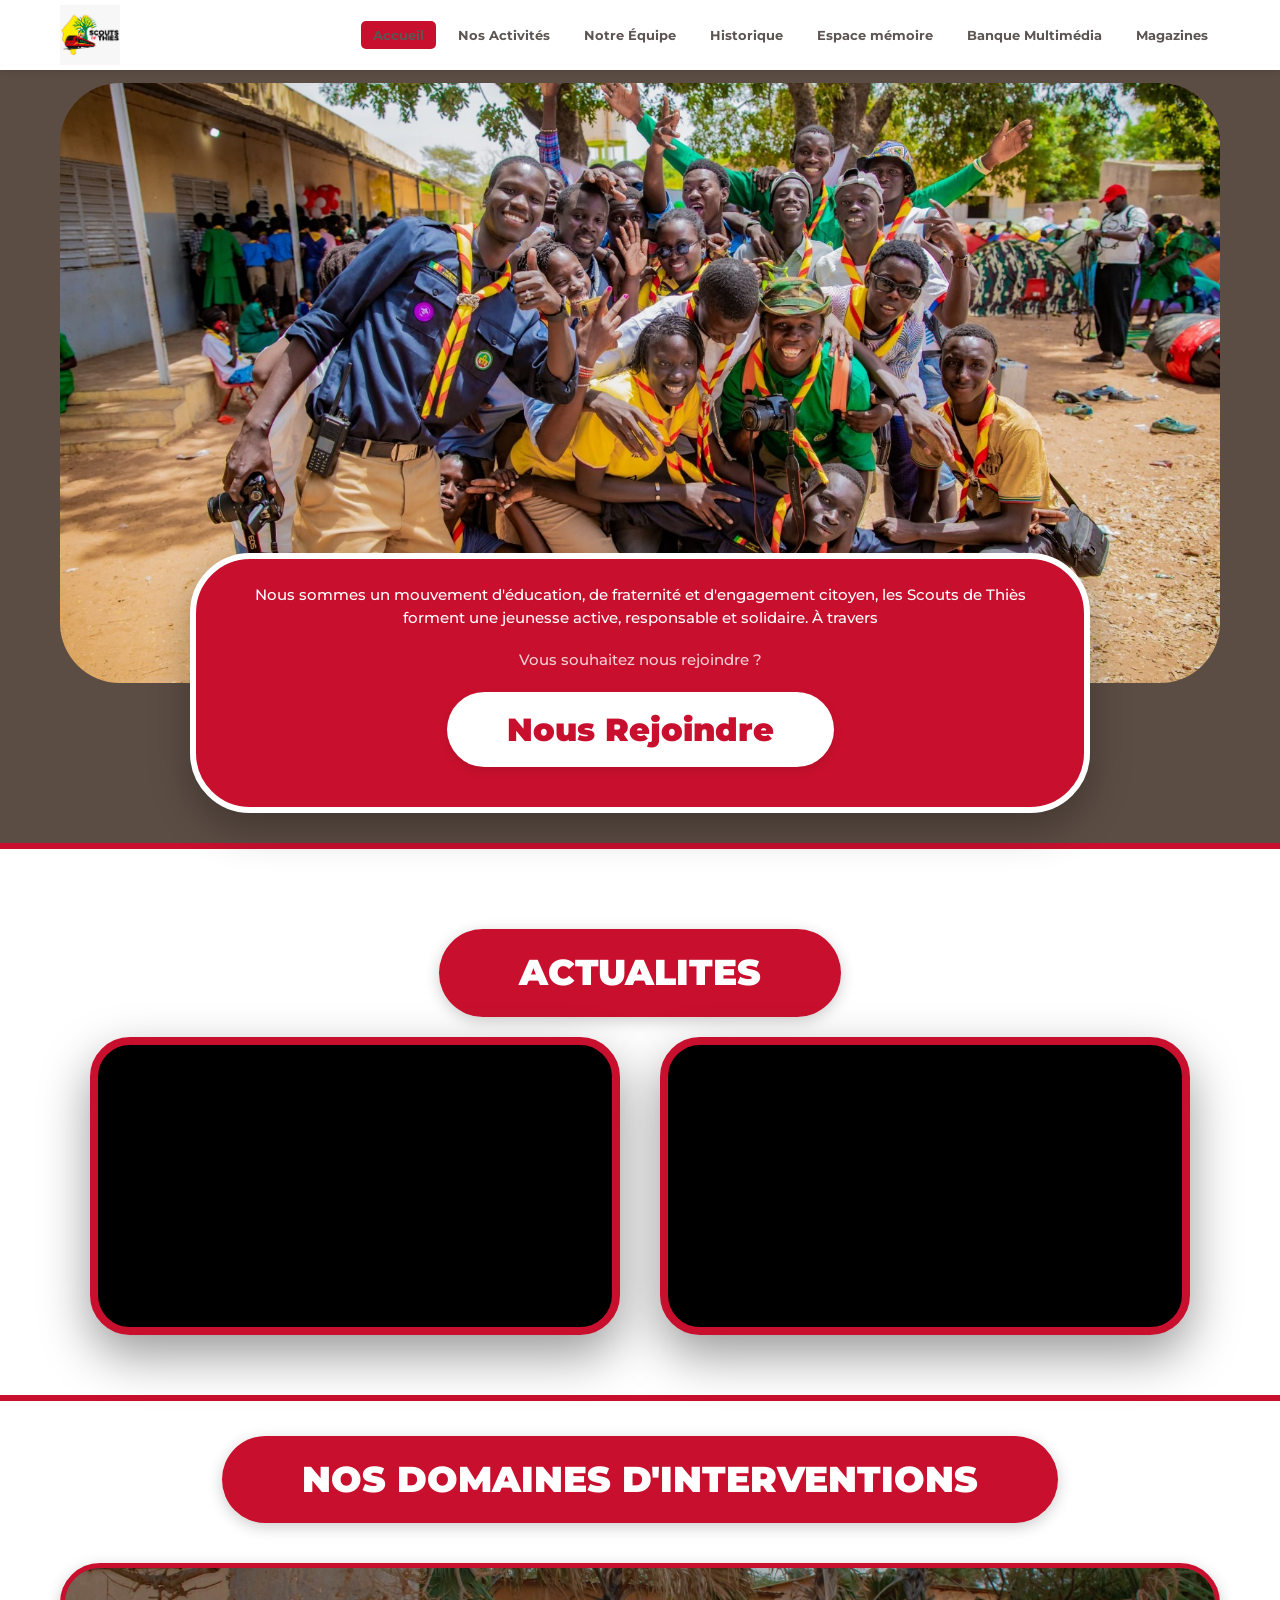
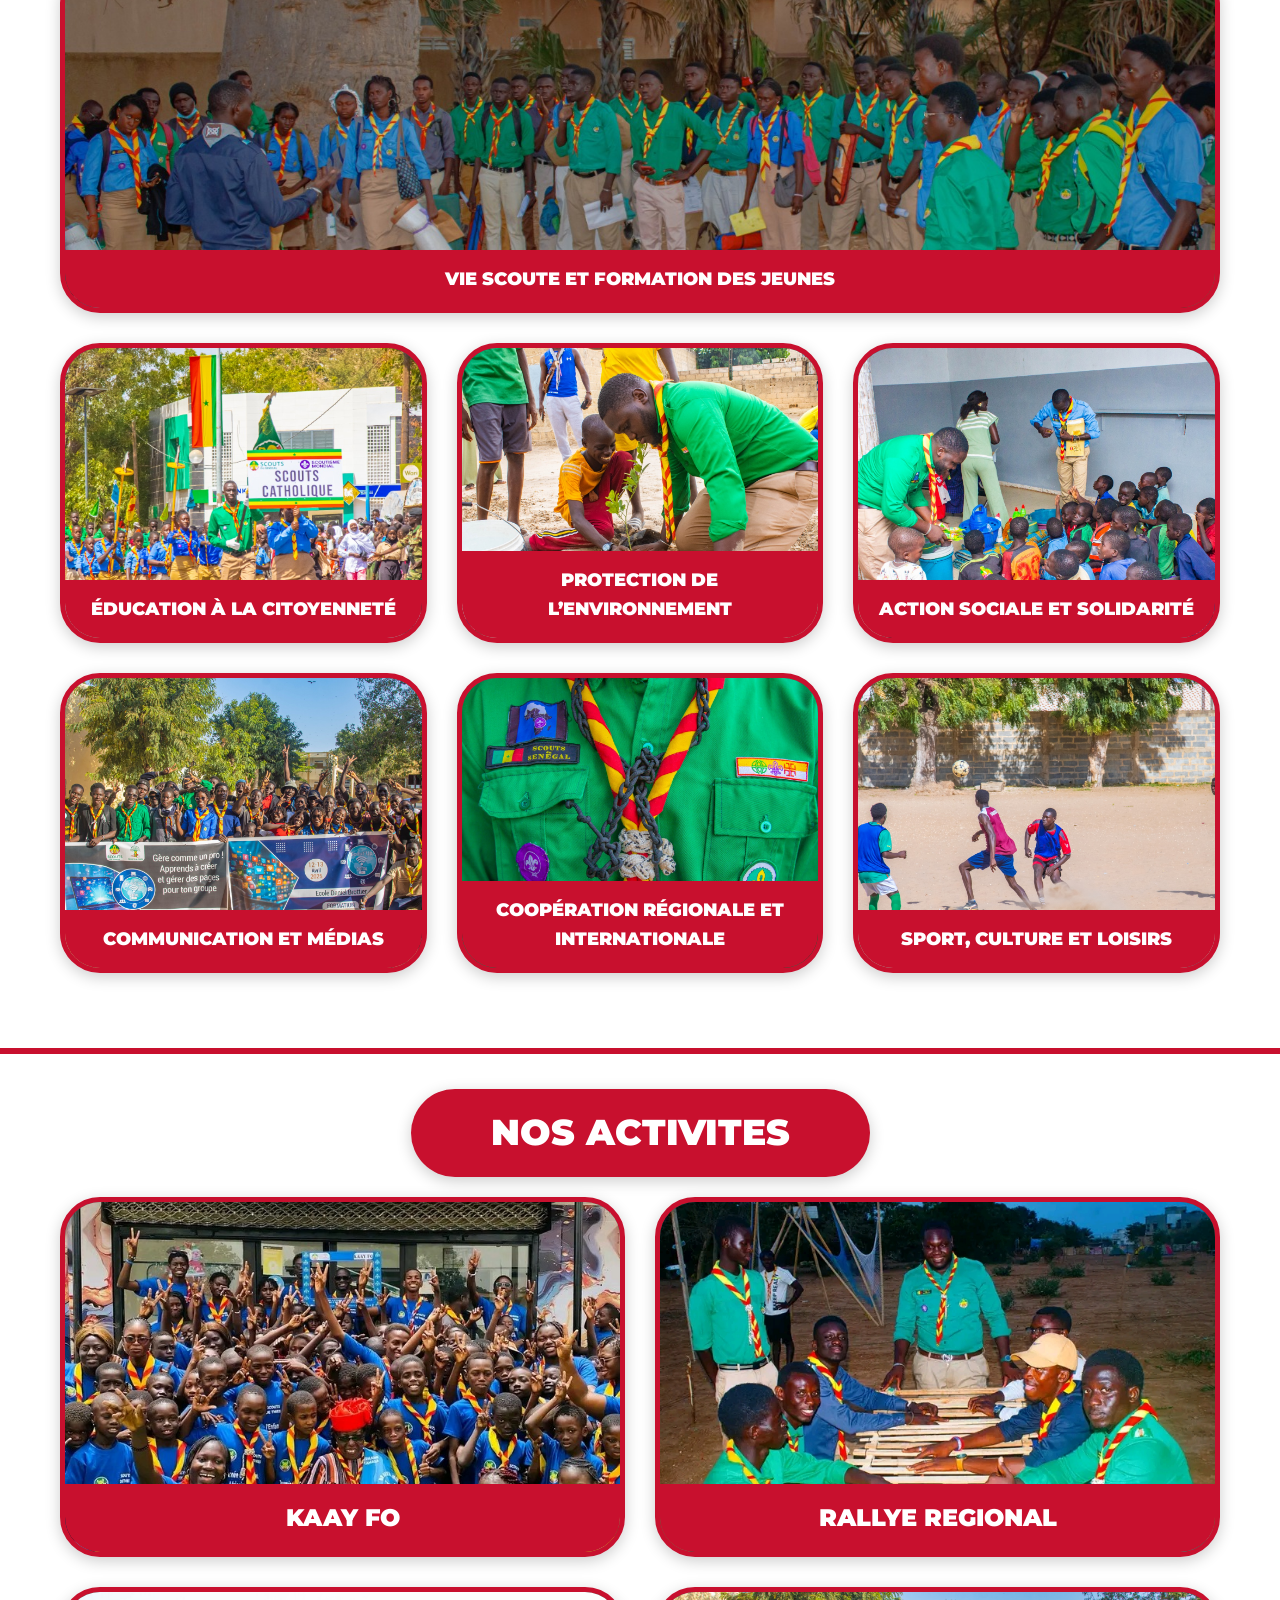
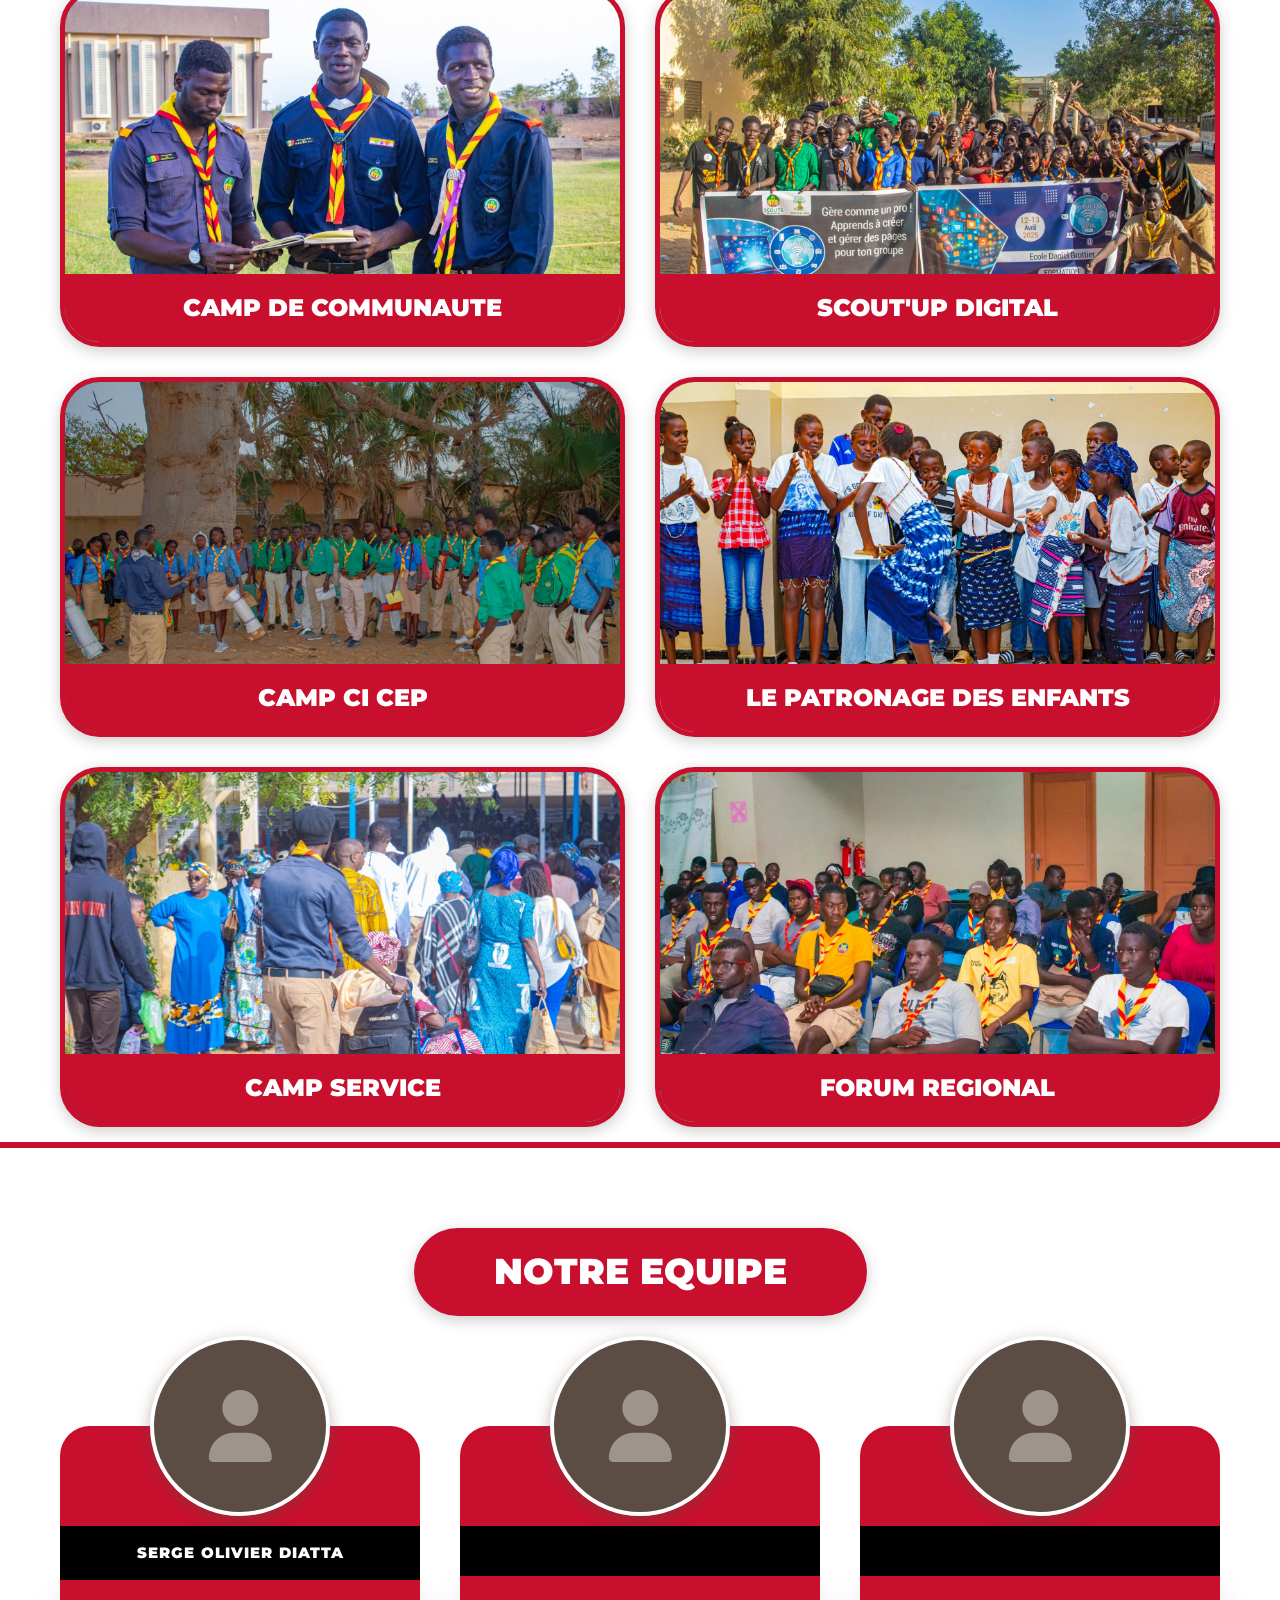
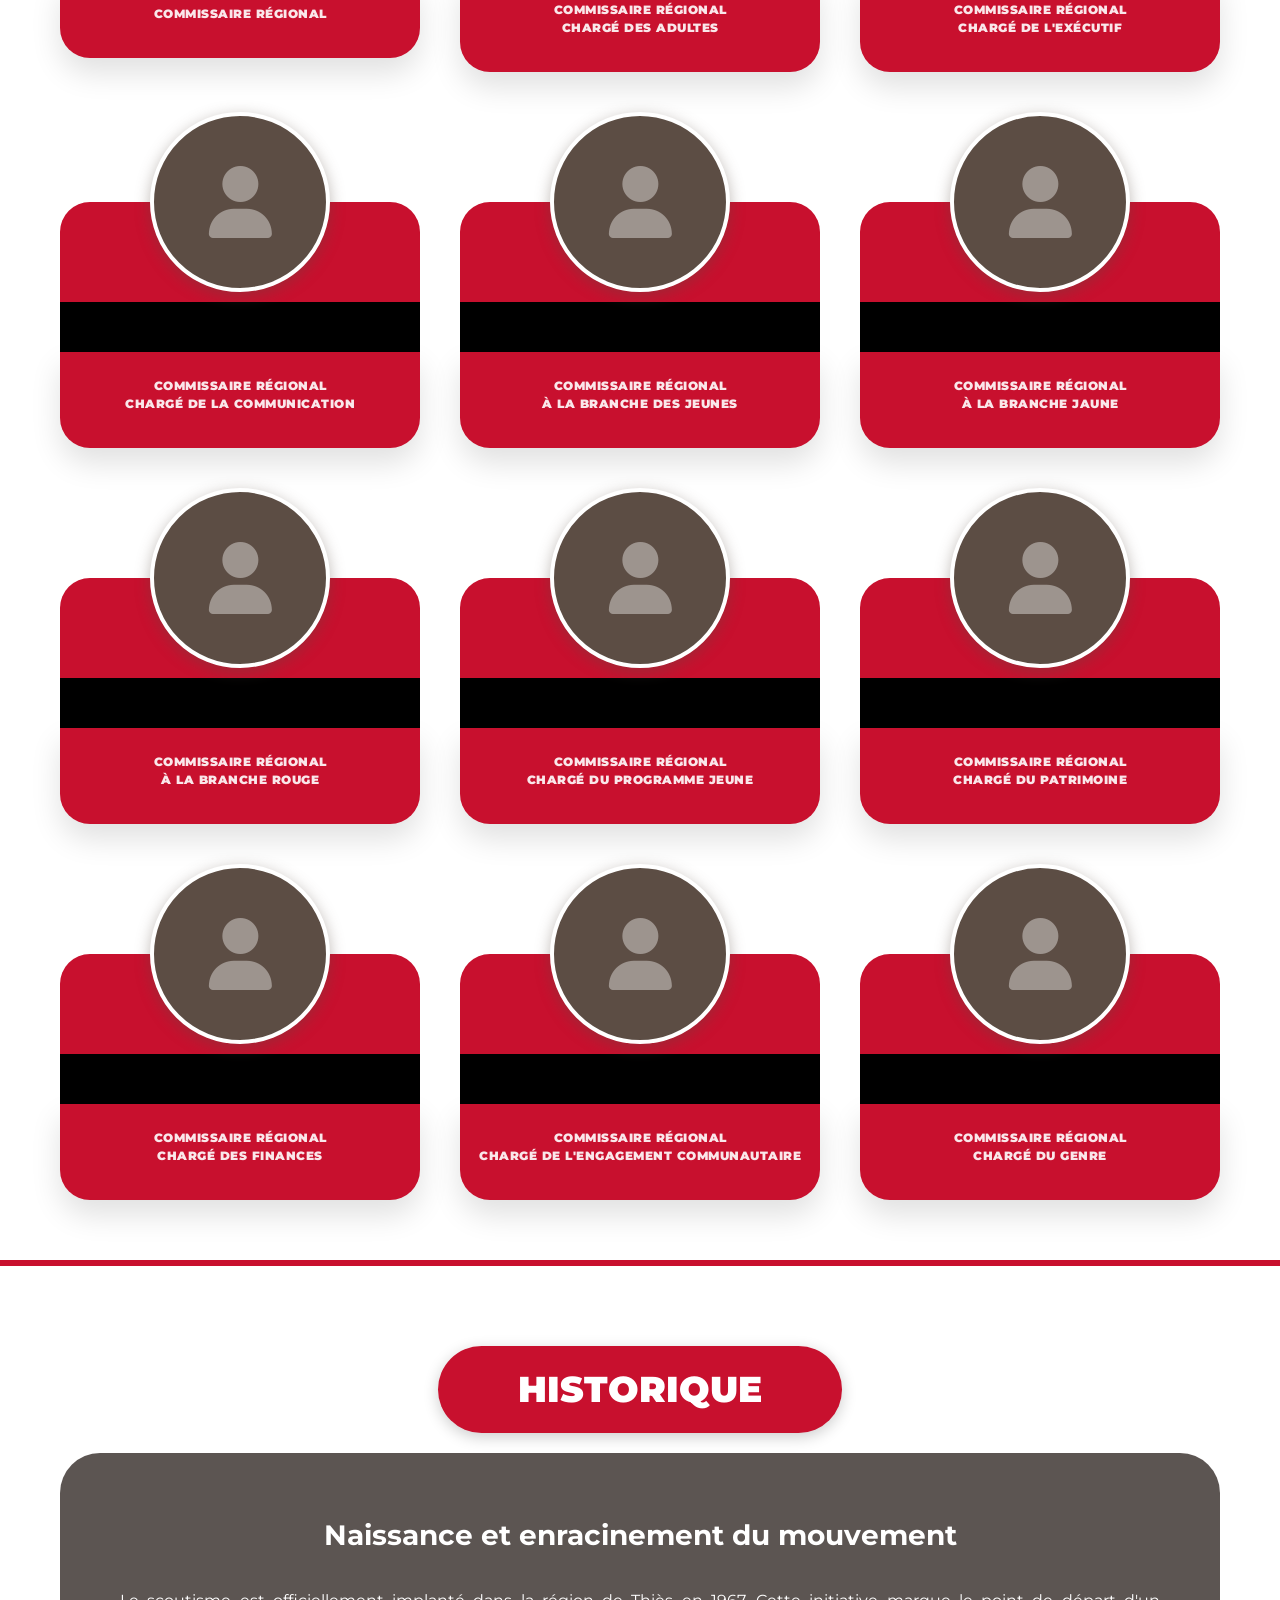
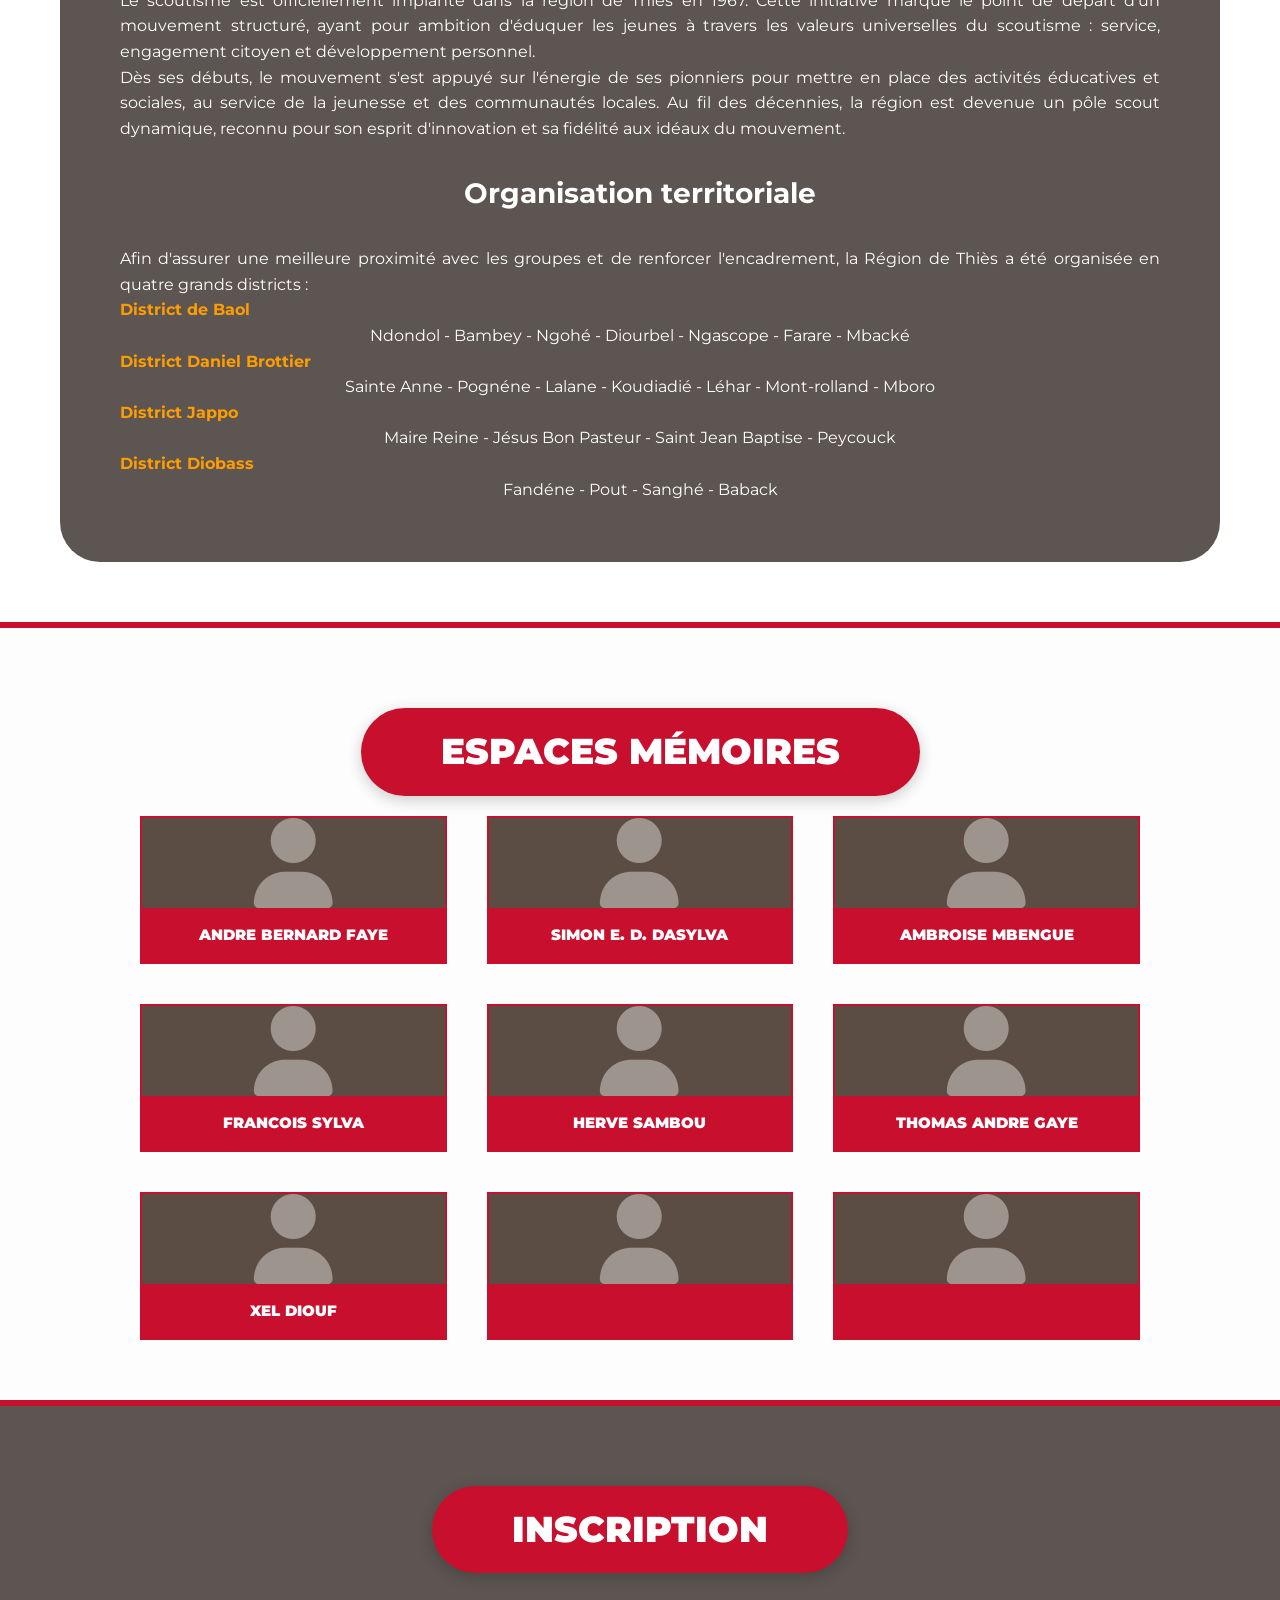
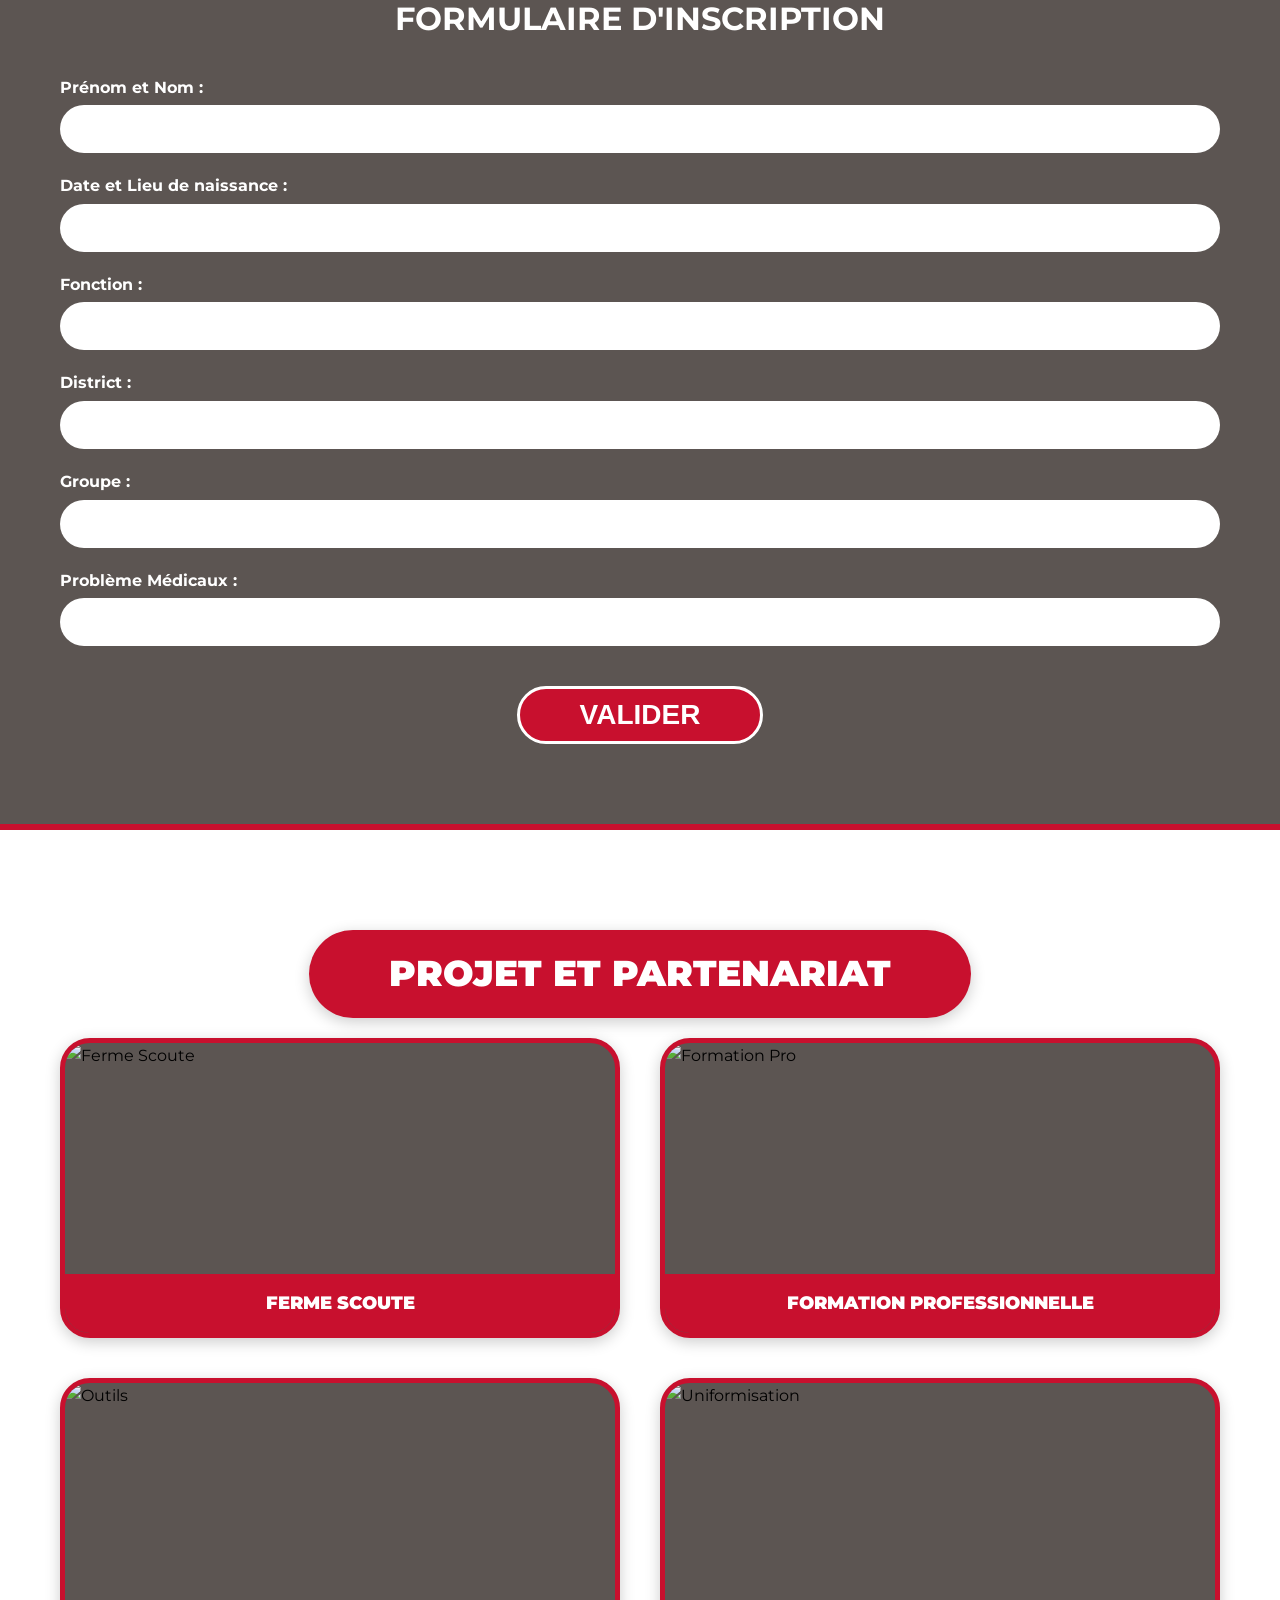
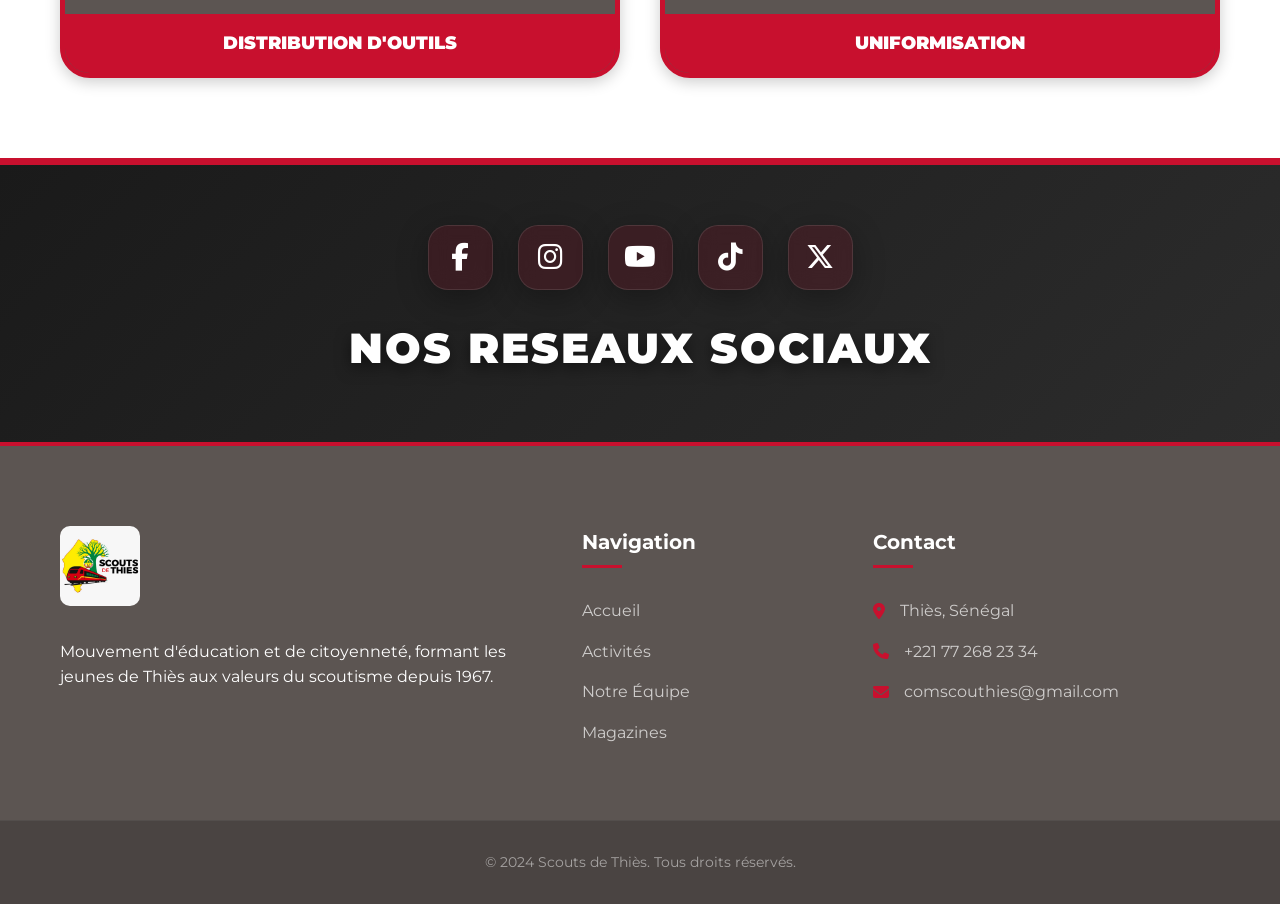
==== commit 94ad269b: "Mise a jour design: Equipe, Memoire, et espacements" ====
--- a/index.html
+++ b/index.html
@@ -57,7 +57,6 @@
                 </div>
             </div>
         </section>
-
         <!-- Actualités -->
         <section id="actualites" class="actualites">
             <div class="container">
@@ -198,52 +197,152 @@
             </div>
         </section>
 
+
         <!-- Notre Équipe -->
         <section id="equipe" class="equipe">
             <div class="container">
                 <div class="section-badge red-pill center">NOTRE EQUIPE</div>
+
                 <div class="team-grid">
-                    <div class="team-card">
-                        <div class="team-avatar">
-                            <img src="assets/images/team/serge_olivier.png" alt="Serge Olivier DIATTA">
-                        </div>
-                        <div class="team-info">
-                            <h4>Serge Olivier DIATTA</h4>
+                    <!-- 1 -->
+                    <div class="team-card team-card-no-photo">
+                        <div class="team-avatar team-avatar-icon">
+                            <i class="fa-solid fa-user"></i>
+                        </div>
+                        <div class="team-top-red"></div>
+                        <div class="team-name-banner">Serge Olivier DIATTA</div>
+                        <div class="team-info">
                             <p>COMMISSAIRE RÉGIONAL</p>
                         </div>
                     </div>
-                    <div class="team-card">
-                        <div class="team-avatar">
-                            <img src="assets/images/team/frederic_tine.png" alt="Frédéric TINE">
-                        </div>
-                        <div class="team-info">
-                            <h4>Frédéric TINE</h4>
-                            <p>COMMISSAIRE DE DISTRICT</p>
-                        </div>
-                    </div>
-                    <div class="team-card">
-                        <div class="team-avatar">
-                            <img src="assets/images/team/matthieu_faye.png" alt="Matthieu FAYE">
-                        </div>
-                        <div class="team-info">
-                            <h4>Matthieu FAYE</h4>
-                            <p>PRÉSIDENT FORUM DES JEUNES</p>
-                        </div>
-                    </div>
-                    <div class="team-card">
-                        <div class="team-avatar">
-                            <img src="assets/images/team/pascal_mbaye.png" alt="Pascal MBAYE">
-                        </div>
-                        <div class="team-info">
-                            <h4>Pascal MBAYE</h4>
-                            <p>CHEF DE GROUPE</p>
-                        </div>
-                    </div>
-                </div>
-            </div>
-        </section>
+                    <!-- 2 -->
+                    <div class="team-card team-card-no-photo">
+                        <div class="team-avatar team-avatar-icon">
+                            <i class="fa-solid fa-user"></i>
+                        </div>
+                        <div class="team-top-red"></div>
+                        <div class="team-name-banner"></div>
+                        <div class="team-info">
+                            <p>COMMISSAIRE RÉGIONAL<br>CHARGÉ DES ADULTES</p>
+                        </div>
+                    </div>
+                    <!-- 3 -->
+                    <div class="team-card team-card-no-photo">
+                        <div class="team-avatar team-avatar-icon">
+                            <i class="fa-solid fa-user"></i>
+                        </div>
+                        <div class="team-top-red"></div>
+                        <div class="team-name-banner"></div>
+                        <div class="team-info">
+                            <p>COMMISSAIRE RÉGIONAL<br>CHARGÉ DE L'EXÉCUTIF</p>
+                        </div>
+                    </div>
+                    <!-- 4 -->
+                    <div class="team-card team-card-no-photo">
+                        <div class="team-avatar team-avatar-icon">
+                            <i class="fa-solid fa-user"></i>
+                        </div>
+                        <div class="team-top-red"></div>
+                        <div class="team-name-banner"></div>
+                        <div class="team-info">
+                            <p>COMMISSAIRE RÉGIONAL<br>CHARGÉ DE LA COMMUNICATION</p>
+                        </div>
+                    </div>
+                    <!-- 5 -->
+                    <div class="team-card team-card-no-photo">
+                        <div class="team-avatar team-avatar-icon">
+                            <i class="fa-solid fa-user"></i>
+                        </div>
+                        <div class="team-top-red"></div>
+                        <div class="team-name-banner"></div>
+                        <div class="team-info">
+                            <p>COMMISSAIRE RÉGIONAL<br>À LA BRANCHE DES JEUNES</p>
+                        </div>
+                    </div>
+                    <!-- 6 -->
+                    <div class="team-card team-card-no-photo">
+                        <div class="team-avatar team-avatar-icon">
+                            <i class="fa-solid fa-user"></i>
+                        </div>
+                        <div class="team-top-red"></div>
+                        <div class="team-name-banner"></div>
+                        <div class="team-info">
+                            <p>COMMISSAIRE RÉGIONAL<br>À LA BRANCHE JAUNE</p>
+                        </div>
+                    </div>
+                    <!-- 7 -->
+                    <div class="team-card team-card-no-photo">
+                        <div class="team-avatar team-avatar-icon">
+                            <i class="fa-solid fa-user"></i>
+                        </div>
+                        <div class="team-top-red"></div>
+                        <div class="team-name-banner"></div>
+                        <div class="team-info">
+                            <p>COMMISSAIRE RÉGIONAL<br>À LA BRANCHE ROUGE</p>
+                        </div>
+                    </div>
+                    <!-- 8 -->
+                    <div class="team-card team-card-no-photo">
+                        <div class="team-avatar team-avatar-icon">
+                            <i class="fa-solid fa-user"></i>
+                        </div>
+                        <div class="team-top-red"></div>
+                        <div class="team-name-banner"></div>
+                        <div class="team-info">
+                            <p>COMMISSAIRE RÉGIONAL<br>CHARGÉ DU PROGRAMME JEUNE</p>
+                        </div>
+                    </div>
+                    <!-- 9 -->
+                    <div class="team-card team-card-no-photo">
+                        <div class="team-avatar team-avatar-icon">
+                            <i class="fa-solid fa-user"></i>
+                        </div>
+                        <div class="team-top-red"></div>
+                        <div class="team-name-banner"></div>
+                        <div class="team-info">
+                            <p>COMMISSAIRE RÉGIONAL<br>CHARGÉ DU PATRIMOINE</p>
+                        </div>
+                    </div>
+                    <!-- 10 -->
+                    <div class="team-card team-card-no-photo">
+                        <div class="team-avatar team-avatar-icon">
+                            <i class="fa-solid fa-user"></i>
+                        </div>
+                        <div class="team-top-red"></div>
+                        <div class="team-name-banner"></div>
+                        <div class="team-info">
+                            <p>COMMISSAIRE RÉGIONAL<br>CHARGÉ DES FINANCES</p>
+                        </div>
+                    </div>
+                    <!-- 11 -->
+                    <div class="team-card team-card-no-photo">
+                        <div class="team-avatar team-avatar-icon">
+                            <i class="fa-solid fa-user"></i>
+                        </div>
+                        <div class="team-top-red"></div>
+                        <div class="team-name-banner"></div>
+                        <div class="team-info">
+                            <p>COMMISSAIRE RÉGIONAL<br>CHARGÉ DE L'ENGAGEMENT COMMUNAUTAIRE</p>
+                        </div>
+                    </div>
+                    <!-- 12 -->
+                    <div class="team-card team-card-no-photo">
+                        <div class="team-avatar team-avatar-icon">
+                            <i class="fa-solid fa-user"></i>
+                        </div>
+                        <div class="team-top-red"></div>
+                        <div class="team-name-banner"></div>
+                        <div class="team-info">
+                            <p>COMMISSAIRE RÉGIONAL<br>CHARGÉ DU GENRE</p>
+                        </div>
+                    </div>
+                </div>
+            </div>
+        </section>
+
 
         <!-- Historique -->
+
         <section id="historique" class="historique">
             <div class="container">
                 <div class="section-badge red-pill center">HISTORIQUE</div>
@@ -281,25 +380,70 @@
         <!-- Espaces Mémoires -->
         <section id="memoire" class="memoire">
             <div class="container">
-                <div class="section-badge red-pill center">ESPACE MÉMOIRE</div>
+                <div class="section-badge red-pill center">ESPACES MÉMOIRES</div>
                 <div class="memoire-grid">
-                    <div class="memoire-item">
-                        <div class="img-wrapper">
-                            <img src="assets/images/memory/memory1.jpg" alt="ANDRE BERNARD FAYE">
+                    <!-- 1 -->
+                    <div class="memoire-item">
+                        <div class="memoire-photo-wrapper memoire-no-photo">
+                            <i class="fa-solid fa-user"></i>
                         </div>
                         <div class="memoire-label">ANDRE BERNARD FAYE</div>
                     </div>
-                    <div class="memoire-item">
-                        <div class="img-wrapper">
-                            <img src="assets/images/memory/memory2.jpg" alt="SIMON E. D. DASYLVA">
+                    <!-- 2 -->
+                    <div class="memoire-item">
+                        <div class="memoire-photo-wrapper memoire-no-photo">
+                            <i class="fa-solid fa-user"></i>
                         </div>
                         <div class="memoire-label">SIMON E. D. DASYLVA</div>
                     </div>
-                    <div class="memoire-item">
-                        <div class="img-wrapper">
-                            <img src="assets/images/memory/memory1.jpg" alt="AMBROISE MBENGUE" style="filter: hue-rotate(45deg);">
+                    <!-- 3 -->
+                    <div class="memoire-item">
+                        <div class="memoire-photo-wrapper memoire-no-photo">
+                            <i class="fa-solid fa-user"></i>
                         </div>
                         <div class="memoire-label">AMBROISE MBENGUE</div>
+                    </div>
+                    <!-- 4 -->
+                    <div class="memoire-item">
+                        <div class="memoire-photo-wrapper memoire-no-photo">
+                            <i class="fa-solid fa-user"></i>
+                        </div>
+                        <div class="memoire-label">FRANCOIS SYLVA</div>
+                    </div>
+                    <!-- 5 -->
+                    <div class="memoire-item">
+                        <div class="memoire-photo-wrapper memoire-no-photo">
+                            <i class="fa-solid fa-user"></i>
+                        </div>
+                        <div class="memoire-label">HERVE SAMBOU</div>
+                    </div>
+                    <!-- 6 -->
+                    <div class="memoire-item">
+                        <div class="memoire-photo-wrapper memoire-no-photo">
+                            <i class="fa-solid fa-user"></i>
+                        </div>
+                        <div class="memoire-label">THOMAS ANDRE GAYE</div>
+                    </div>
+                    <!-- 7 -->
+                    <div class="memoire-item">
+                        <div class="memoire-photo-wrapper memoire-no-photo">
+                            <i class="fa-solid fa-user"></i>
+                        </div>
+                        <div class="memoire-label">XEL DIOUF</div>
+                    </div>
+                    <!-- 8 (Empty) -->
+                    <div class="memoire-item">
+                        <div class="memoire-photo-wrapper memoire-no-photo">
+                            <i class="fa-solid fa-user"></i>
+                        </div>
+                        <div class="memoire-label">&nbsp;</div>
+                    </div>
+                    <!-- 9 (Empty) -->
+                    <div class="memoire-item">
+                        <div class="memoire-photo-wrapper memoire-no-photo">
+                            <i class="fa-solid fa-user"></i>
+                        </div>
+                        <div class="memoire-label">&nbsp;</div>
                     </div>
                 </div>
             </div>
--- a/style.css
+++ b/style.css
@@ -1,11 +1,13 @@
 :root {
     --primary-red: #c8102e;
-    --dark-charcoal: #5c5552; /* Existing taupe/grey */
-    --hero-brown: #5c4d44;     /* warmer brown for hero bg */
+    --dark-charcoal: #5c5552;
+    /* Existing taupe/grey */
+    --hero-brown: #5c4d44;
+    /* warmer brown for hero bg */
     --black: #000000;
     --white: #ffffff;
     --grey-light: #f4f4f4;
-    --shadow: 0 4px 15px rgba(0,0,0,0.2);
+    --shadow: 0 4px 15px rgba(0, 0, 0, 0.2);
 }
 
 * {
@@ -21,6 +23,12 @@
     overflow-x: hidden;
     background-color: var(--white);
     width: 100%;
+    position: relative;
+}
+
+html {
+    overflow-x: hidden;
+    width: 100%;
 }
 
 .container {
@@ -33,12 +41,13 @@
 .main-header {
     background: var(--white);
     padding: 5px 0;
-    box-shadow: 0 2px 5px rgba(0,0,0,0.1);
+    box-shadow: 0 2px 5px rgba(0, 0, 0, 0.1);
     position: fixed;
     width: 100%;
     top: 0;
     left: 0;
-    z-index: 2000; /* Augmenté pour être au-dessus de tout */
+    z-index: 2000;
+    /* Augmenté pour être au-dessus de tout */
 }
 
 .header-content {
@@ -48,13 +57,15 @@
 }
 
 .logo img {
-    height: 60px; /* Ajusté pour une meilleure visibilité */
+    height: 60px;
+    /* Ajusté pour une meilleure visibilité */
     width: auto;
     display: block;
 }
 
 .menu-toggle {
-    display: none; /* Masqué par défaut sur desktop */
+    display: none;
+    /* Masqué par défaut sur desktop */
 }
 
 .main-nav ul {
@@ -65,10 +76,10 @@
 
 .main-nav a {
     text-decoration: none;
-    color: var(--dark-charcoal);
+    color: var(--dark-charcoal) !important;
     font-weight: 700;
-    font-size: 13px; /* Reduced from 14px */
-    padding: 6px 12px; /* Reduced from 8px 15px */
+    font-size: 13px;
+    padding: 6px 12px;
     border-radius: 5px;
     transition: all 0.3s;
 }
@@ -81,7 +92,8 @@
 /* Hero Section Layout (Premium Overlap) */
 .hero {
     background: var(--hero-brown);
-    padding: 10px 0 160px; /* Remonté (réduit de 40px à 10px) */
+    padding: 80px 0 160px;
+    /* Remonté (réduit de 40px à 10px, puis 80px pour le header fixe) */
     position: relative;
     width: 100%;
 }
@@ -92,8 +104,10 @@
 
 .hero-wrapper {
     position: relative;
-    width: 100%; /* Toute la largeur */
-    max-width: none; /* Plus de limite */
+    width: 100%;
+    /* Toute la largeur */
+    max-width: none;
+    /* Plus de limite */
     margin: 0 auto;
 }
 
@@ -102,29 +116,35 @@
     height: auto;
     max-height: 600px;
     object-fit: cover;
-    border-radius: 60px; /* Larger radius matching mockup */
+    border-radius: 60px;
+    /* Larger radius matching mockup */
     display: block;
 }
 
 .hero-card {
     position: absolute;
-    bottom: -130px; /* Redescendu encore un peu plus */
+    bottom: -130px;
+    /* Redescendu encore un peu plus */
     left: 50%;
     transform: translateX(-50%);
-    width: 80%; /* Augmenté de 65% à 80% */
-    max-width: 900px; /* Augmenté de 700px à 900px */
+    width: 80%;
+    /* Augmenté de 65% à 80% */
+    max-width: 900px;
+    /* Augmenté de 700px à 900px */
     background: var(--primary-red);
     color: var(--white);
-    padding: 25px 35px 40px; /* Plus compact */
+    padding: 25px 35px 40px;
+    /* Plus compact */
     border-radius: 60px;
     border: 6px solid var(--white);
-    box-shadow: 0 15px 40px rgba(0,0,0,0.3);
+    box-shadow: 0 15px 40px rgba(0, 0, 0, 0.3);
     text-align: center;
     z-index: 10;
 }
 
 .hero-card p {
-    font-size: 15px; /* Ajusté pour correspondre à la proportion de la photo */
+    font-size: 15px;
+    /* Ajusté pour correspondre à la proportion de la photo */
     line-height: 1.5;
     margin-bottom: 20px;
     font-weight: 500;
@@ -132,7 +152,8 @@
 
 .hero-subtext {
     font-weight: 400;
-    font-size: 13px; /* Plus petit et discret comme sur la photo */
+    font-size: 13px;
+    /* Plus petit et discret comme sur la photo */
     margin-bottom: 25px;
     display: block;
     opacity: 0.8;
@@ -145,10 +166,12 @@
     padding: 12px 60px;
     border-radius: 50px;
     text-decoration: none;
-    font-weight: 900; /* Très gras pour le bouton principal */
-    font-size: 32px; /* Taille optimale pour la lisibilité et l'impact */
+    font-weight: 900;
+    /* Très gras pour le bouton principal */
+    font-size: 32px;
+    /* Taille optimale pour la lisibilité et l'impact */
     transition: transform 0.2s, background 0.2s;
-    box-shadow: 0 4px 10px rgba(0,0,0,0.1);
+    box-shadow: 0 4px 10px rgba(0, 0, 0, 0.1);
 }
 
 .btn-primary:hover {
@@ -157,16 +180,53 @@
 }
 
 @media (max-width: 768px) {
+    .hero {
+        padding: 80px 0 30px 0;
+        background: var(--hero-brown);
+    }
+
     .hero-wrapper {
+        display: flex;
+        flex-direction: column;
+        align-items: center;
+        padding: 0 15px;
+    }
+
+    .hero-image {
+        border-radius: 30px;
+        max-height: 50vh;
+        /* S'adapte à la hauteur de l'écran */
         width: 100%;
-    }
+        object-fit: cover;
+    }
+
     .hero-card {
+        position: relative;
         width: 95%;
-        padding: 25px;
-        bottom: -150px;
-    }
-    .hero {
-        padding-bottom: 180px;
+        margin: -50px auto 0;
+        /* Chevauchement flexible */
+        padding: 25px 20px;
+        border-radius: 30px;
+        border: 4px solid var(--white);
+        z-index: 10;
+        box-shadow: 0 15px 40px rgba(0, 0, 0, 0.3);
+        transform: none;
+        left: 0;
+    }
+
+    .hero-card p {
+        font-size: clamp(12px, 3.5vw, 15px);
+        /* Taille dynamique */
+        line-height: 1.5;
+    }
+
+    .btn-primary {
+        padding: 10px 30px;
+        font-size: clamp(18px, 5vw, 24px);
+        width: 100%;
+        max-width: 300px;
+        display: block;
+        margin: 0 auto;
     }
 }
 
@@ -208,7 +268,8 @@
     background: rgba(200, 16, 46, 0.15);
     backdrop-filter: blur(10px);
     color: var(--white);
-    border-radius: 20px; /* Modern squircle shape */
+    border-radius: 20px;
+    /* Modern squircle shape */
     display: flex;
     align-items: center;
     justify-content: center;
@@ -216,7 +277,7 @@
     font-size: 28px;
     transition: all 0.4s cubic-bezier(0.175, 0.885, 0.32, 1.275);
     border: 1px solid rgba(255, 255, 255, 0.1);
-    box-shadow: 0 8px 32px rgba(0,0,0,0.3);
+    box-shadow: 0 8px 32px rgba(0, 0, 0, 0.3);
 }
 
 .social-icon:hover {
@@ -235,7 +296,7 @@
     text-transform: uppercase;
     position: relative;
     z-index: 2;
-    text-shadow: 0 5px 15px rgba(0,0,0,0.5);
+    text-shadow: 0 5px 15px rgba(0, 0, 0, 0.5);
 }
 
 /* Badges */
@@ -258,7 +319,7 @@
 }
 
 /* Bande rouge en haut et en bas de chaque section */
-main > section {
+main>section {
     border-top: 3px solid var(--primary-red);
     border-bottom: 3px solid var(--primary-red);
     padding-top: 15px;
@@ -267,7 +328,7 @@
 
 /* Actualites section padding */
 .actualites {
-    padding: 180px 0 60px; /* Top padding accounts for hero card overlap */
+    padding: 60px 0;
 }
 
 /* Actualites Refinement */
@@ -276,7 +337,8 @@
     display: grid;
     grid-template-columns: 1fr 1fr;
     gap: 40px;
-    align-items: stretch; /* Keeps items same height */
+    align-items: stretch;
+    /* Keeps items same height */
     max-width: 1100px;
     margin: 0 auto;
 }
@@ -286,14 +348,15 @@
     position: relative;
     border-radius: 40px;
     border: 8px solid var(--primary-red);
-    box-shadow: 0 20px 50px rgba(0,0,0,0.4);
+    box-shadow: 0 20px 50px rgba(0, 0, 0, 0.4);
     overflow: hidden;
     background: var(--black);
     display: flex;
     justify-content: center;
     align-items: center;
     width: 100%;
-    aspect-ratio: 16/9; /* Standardized ratio */
+    aspect-ratio: 16/9;
+    /* Standardized ratio */
     transition: transform 0.4s ease, box-shadow 0.4s ease;
 }
 
@@ -318,6 +381,7 @@
         grid-template-columns: 1fr;
         max-width: 600px;
     }
+
     .social-embed-container,
     .video-container {
         aspect-ratio: auto;
@@ -339,7 +403,7 @@
 
 .news-card:hover {
     transform: translateY(-5px);
-    box-shadow: 0 8px 25px rgba(0,0,0,0.4);
+    box-shadow: 0 8px 25px rgba(0, 0, 0, 0.4);
 }
 
 .news-info {
@@ -435,14 +499,17 @@
     width: 85%;
     color: var(--white);
     text-align: center;
-    font-size: 16px; /* Augmenté de 14px à 16px */
-    font-weight: 600; /* Plus gras */
+    font-size: 16px;
+    /* Augmenté de 14px à 16px */
+    font-weight: 600;
+    /* Plus gras */
     line-height: 1.6;
     opacity: 0;
     visibility: hidden;
     transition: all 0.3s ease;
     z-index: 6;
-    text-shadow: 0 2px 6px rgba(0,0,0,0.8); /* Ombre pour contraste */
+    text-shadow: 0 2px 6px rgba(0, 0, 0, 0.8);
+    /* Ombre pour contraste */
 }
 
 .domaine-item:hover .domaine-description {
@@ -494,7 +561,8 @@
     bottom: 0;
     left: 0;
     width: 100%;
-    background: var(--primary-red); /* Changed to red for better visibility */
+    background: var(--primary-red);
+    /* Changed to red for better visibility */
     color: var(--white);
     text-align: center;
     padding: 15px;
@@ -513,14 +581,17 @@
     width: 85%;
     color: var(--white);
     text-align: center;
-    font-size: 16px; /* Augmenté de 14px à 16px */
-    font-weight: 600; /* Plus gras pour plus de lisibilité */
+    font-size: 16px;
+    /* Augmenté de 14px à 16px */
+    font-weight: 600;
+    /* Plus gras pour plus de lisibilité */
     line-height: 1.6;
     opacity: 0;
     visibility: hidden;
     transition: all 0.3s ease;
     z-index: 6;
-    text-shadow: 0 2px 6px rgba(0,0,0,0.8); /* Ombre pour contraste */
+    text-shadow: 0 2px 6px rgba(0, 0, 0, 0.8);
+    /* Ombre pour contraste */
 }
 
 .activity-card:hover .activity-description {
@@ -622,75 +693,160 @@
 /* Notre Equipe */
 .equipe {
     padding: 60px 0;
-    background: var(--black);
+    background: var(--white);
 }
 
 .team-grid {
     display: grid;
-    grid-template-columns: repeat(auto-fit, minmax(250px, 1fr));
+    grid-template-columns: repeat(3, 1fr);
     gap: 40px;
+}
+
+@media (max-width: 900px) {
+    .team-grid {
+        grid-template-columns: repeat(2, 1fr);
+    }
+}
+
+@media (max-width: 580px) {
+    .team-grid {
+        grid-template-columns: 1fr;
+    }
 }
 
 .team-card {
     position: relative;
-    padding-top: 100px;
+    padding-top: 90px;
 }
 
 .team-avatar {
     width: 180px;
     height: 180px;
     border-radius: 50%;
-    border: 3px solid var(--white);
+    border: 4px solid var(--white);
     position: absolute;
     top: 0;
     left: 50%;
     transform: translateX(-50%);
     z-index: 10;
     background: #ccc;
-    box-shadow: 0 5px 15px rgba(0,0,0,0.3);
-    overflow: hidden; /* Ensure image doesn't overflow the circle */
+    box-shadow: 0 5px 20px rgba(0, 0, 0, 0.25);
+    overflow: hidden;
 }
 
 .team-avatar img {
     width: 100%;
     height: 100%;
-    object-fit: cover; /* This makes the image fill the circle without stretching */
+    object-fit: cover;
     display: block;
 }
 
+/* ─── Red top block behind avatar ─── */
+.team-top-red {
+    background: var(--primary-red);
+    padding-top: 100px; /* Space for the avatar overlap */
+    border-radius: 30px 30px 0 0;
+}
+
+/* ─── Black name banner (now Middle part of card) ─── */
+.team-name-banner {
+    background: var(--black);
+    color: var(--white);
+    text-align: center;
+    padding: 15px;
+    font-size: 15px;
+    font-weight: 900;
+    letter-spacing: 1px;
+    text-transform: uppercase;
+    border-radius: 0;
+    min-height: 50px;
+}
+
+/* ─── Red info block (now Bottom part of card) ─── */
 .team-info {
     background: var(--primary-red);
-    padding: 100px 10px 10px;
-    border-radius: 30px;
-    border-bottom: 60px solid var(--black);
+    padding: 25px 15px 35px;
+    border-radius: 0 0 30px 30px;
     position: relative;
+    text-align: center;
+    box-shadow: 0 15px 30px rgba(0, 0, 0, 0.12);
 }
 
 .team-info h4 {
     color: var(--white);
-    font-size: 16px;
-    margin-bottom: 10px;
+    font-size: 15px;
+    margin-bottom: 8px;
     font-weight: 900;
+    line-height: 1.3;
 }
 
 .team-info p {
-    color: var(--white);
+    color: rgba(255, 255, 255, 0.9);
     font-size: 12px;
     text-transform: uppercase;
     font-weight: 900;
-}
-
-/* Sub-card decorative block if needed */
-.team-info::after {
+    letter-spacing: 0.5px;
+    line-height: 1.5;
+}
+
+/* ─── Team subtitle separator ─── */
+.team-subtitle {
+    color: var(--dark-charcoal);
+    font-size: 13px;
+    font-weight: 900;
+    letter-spacing: 4px;
+    text-transform: uppercase;
+    text-align: center;
+    margin: 30px 0 30px;
+    opacity: 0.6;
+    position: relative;
+}
+
+.team-subtitle::before,
+.team-subtitle::after {
     content: '';
     position: absolute;
     top: 50%;
+    width: 25%;
+    height: 1px;
+    background: rgba(0, 0, 0, 0.15);
+}
+
+.team-subtitle::before {
     left: 0;
-    width: 100%;
-    height: 50%;
-    background: rgba(0,0,0,0.5);
-    z-index: -1;
-    border-radius: 0 0 30px 30px;
+}
+
+.team-subtitle::after {
+    right: 0;
+}
+
+/* ─── Icon avatar (no photo) ─── */
+.team-avatar-icon {
+    background: var(--hero-brown) !important;
+    display: flex;
+    align-items: center;
+    justify-content: center;
+    border: 4px solid var(--white) !important;
+    box-shadow: 0 4px 15px rgba(92, 77, 68, 0.4);
+}
+
+.team-avatar-icon i {
+    font-size: 72px;
+    color: rgba(255, 255, 255, 0.4);
+    transition: color 0.3s ease;
+}
+
+/* ─── Team card no-photo hover ─── */
+.team-card-no-photo {
+    transition: transform 0.3s ease;
+}
+
+.team-card-no-photo:hover {
+    transform: translateY(-8px);
+}
+
+.team-card-no-photo:hover .team-avatar-icon i {
+    color: rgba(255, 255, 255, 0.65);
 }
 
 /* Historiques */
@@ -736,23 +892,40 @@
     margin: 0 auto;
 }
 
+@media (max-width: 900px) {
+    .memoire-grid {
+        grid-template-columns: repeat(2, 1fr);
+    }
+}
+
+@media (max-width: 580px) {
+    .memoire-grid {
+        grid-template-columns: 1fr;
+    }
+}
+
 .memoire-item {
     text-align: center;
-    transition: transform 0.4s cubic-bezier(0.175, 0.885, 0.32, 1.275);
-}
-
-.memoire-item .img-wrapper {
-    width: 220px;
-    height: 220px;
-    margin: 0 auto 20px;
-    border-radius: 50%;
+    border: 2px solid var(--primary-red);
+    background: var(--white);
+    display: flex;
+    flex-direction: column;
+    transition: transform 0.3s ease, box-shadow 0.3s ease;
+}
+
+.memoire-item:hover {
+    transform: translateY(-5px);
+    box-shadow: 0 10px 25px rgba(200, 16, 46, 0.2);
+}
+
+.memoire-photo-wrapper {
+    width: 100%;
+    height: 250px;
     overflow: hidden;
-    border: 5px solid var(--primary-red);
-    box-shadow: 0 10px 25px rgba(0,0,0,0.15);
-    transition: all 0.4s ease;
-}
-
-.memoire-item img {
+    position: relative;
+}
+
+.memoire-photo-wrapper img {
     width: 100%;
     height: 100%;
     object-fit: cover;
@@ -760,28 +933,34 @@
     transition: all 0.5s ease;
 }
 
-.memoire-item:hover .img-wrapper {
-    transform: translateY(-15px) scale(1.02);
-    box-shadow: 0 20px 40px rgba(200, 16, 46, 0.25);
-    border-color: var(--primary-red);
-}
-
-.memoire-item:hover img {
+.memoire-item:hover .memoire-photo-wrapper img {
     filter: grayscale(0%);
-    transform: scale(1.08);
+    transform: scale(1.05);
+}
+
+.memoire-no-photo {
+    background: var(--hero-brown);
+    display: flex;
+    align-items: center;
+    justify-content: center;
+    width: 100%;
+    height: 100%;
+}
+
+.memoire-no-photo i {
+    font-size: 90px;
+    color: rgba(255, 255, 255, 0.4);
 }
 
 .memoire-label {
     background: var(--primary-red);
     color: var(--white);
-    padding: 10px 25px;
+    padding: 15px;
     font-weight: 900;
-    font-size: 14px;
-    display: inline-block;
-    border-radius: 50px;
-    box-shadow: var(--shadow);
-    transition: all 0.4s cubic-bezier(0.175, 0.885, 0.32, 1.275);
-    border: 2px solid transparent;
+    font-size: 15px;
+    text-transform: uppercase;
+    display: block;
+    width: 100%;
 }
 
 .memoire-item:hover .memoire-label {
@@ -884,6 +1063,7 @@
 
 /* Responsive (Updated) */
 @media (max-width: 992px) {
+
     /* Header & Nav Responsive */
     .menu-toggle {
         display: block !important;
@@ -901,12 +1081,13 @@
         width: 80%;
         height: 100vh;
         background: var(--white);
-        display: flex !important; /* Force flex for mobile layout */
+        display: flex !important;
+        /* Force flex for mobile layout */
         flex-direction: column;
         justify-content: center;
         align-items: center;
         transition: 0.4s ease-in-out;
-        box-shadow: -10px 0 30px rgba(0,0,0,0.2);
+        box-shadow: -10px 0 30px rgba(0, 0, 0, 0.2);
         z-index: 1050;
     }
 
@@ -945,7 +1126,12 @@
     }
 
     /* Grids stack to 1 column */
-    .news-grid, .activities-grid, .team-grid, .memoire-grid, .projets-grid, .domaines-grid {
+    .news-grid,
+    .activities-grid,
+    .team-grid,
+    .memoire-grid,
+    .projets-grid,
+    .domaines-grid {
         grid-template-columns: 1fr !important;
     }
 
@@ -1028,23 +1214,65 @@
 }
 
 /* Stagger reveal for grid items */
-.activity-card:nth-child(2) { transition-delay: 0.1s; }
-.activity-card:nth-child(3) { transition-delay: 0.2s; }
-.activity-card:nth-child(4) { transition-delay: 0.3s; }
-.activity-card:nth-child(5) { transition-delay: 0.15s; }
-.activity-card:nth-child(6) { transition-delay: 0.25s; }
-.activity-card:nth-child(7) { transition-delay: 0.35s; }
-.activity-card:nth-child(8) { transition-delay: 0.4s; }
-
-.domaine-item:nth-child(2) { transition-delay: 0.1s; }
-.domaine-item:nth-child(3) { transition-delay: 0.2s; }
-.domaine-item:nth-child(4) { transition-delay: 0.15s; }
-.domaine-item:nth-child(5) { transition-delay: 0.25s; }
-.domaine-item:nth-child(6) { transition-delay: 0.35s; }
-.domaine-item:nth-child(7) { transition-delay: 0.4s; }
-
-.team-card:nth-child(2) { transition-delay: 0.15s; }
-.team-card:nth-child(3) { transition-delay: 0.3s; }
+.activity-card:nth-child(2) {
+    transition-delay: 0.1s;
+}
+
+.activity-card:nth-child(3) {
+    transition-delay: 0.2s;
+}
+
+.activity-card:nth-child(4) {
+    transition-delay: 0.3s;
+}
+
+.activity-card:nth-child(5) {
+    transition-delay: 0.15s;
+}
+
+.activity-card:nth-child(6) {
+    transition-delay: 0.25s;
+}
+
+.activity-card:nth-child(7) {
+    transition-delay: 0.35s;
+}
+
+.activity-card:nth-child(8) {
+    transition-delay: 0.4s;
+}
+
+.domaine-item:nth-child(2) {
+    transition-delay: 0.1s;
+}
+
+.domaine-item:nth-child(3) {
+    transition-delay: 0.2s;
+}
+
+.domaine-item:nth-child(4) {
+    transition-delay: 0.15s;
+}
+
+.domaine-item:nth-child(5) {
+    transition-delay: 0.25s;
+}
+
+.domaine-item:nth-child(6) {
+    transition-delay: 0.35s;
+}
+
+.domaine-item:nth-child(7) {
+    transition-delay: 0.4s;
+}
+
+.team-card:nth-child(2) {
+    transition-delay: 0.15s;
+}
+
+.team-card:nth-child(3) {
+    transition-delay: 0.3s;
+}
 
 /* ─── NAVBAR SCROLL EFFECT ─── */
 .main-header {
@@ -1053,8 +1281,8 @@
 
 .main-header.scrolled {
     padding: 2px 0;
-    box-shadow: 0 4px 20px rgba(0,0,0,0.15);
-    background: rgba(255,255,255,0.97);
+    box-shadow: 0 4px 20px rgba(0, 0, 0, 0.15);
+    background: rgba(255, 255, 255, 0.97);
     backdrop-filter: blur(10px);
 }
 
@@ -1108,7 +1336,7 @@
 
 .memoire-item:hover {
     transform: translateY(-8px);
-    box-shadow: 0 12px 30px rgba(0,0,0,0.2);
+    box-shadow: 0 12px 30px rgba(0, 0, 0, 0.2);
 }
 
 .projet-card {
@@ -1117,7 +1345,7 @@
 
 .projet-card:hover {
     transform: translateY(-8px);
-    box-shadow: 0 12px 30px rgba(0,0,0,0.2);
+    box-shadow: 0 12px 30px rgba(0, 0, 0, 0.2);
 }
 
 /* ─── NAV LINK HOVER GLOW ─── */
@@ -1128,9 +1356,17 @@
 
 /* ─── SECTION BADGE PULSE ON REVEAL ─── */
 @keyframes badgePulse {
-    0% { box-shadow: var(--shadow); }
-    50% { box-shadow: 0 0 20px rgba(200, 16, 46, 0.5); }
-    100% { box-shadow: var(--shadow); }
+    0% {
+        box-shadow: var(--shadow);
+    }
+
+    50% {
+        box-shadow: 0 0 20px rgba(200, 16, 46, 0.5);
+    }
+
+    100% {
+        box-shadow: var(--shadow);
+    }
 }
 
 .section-badge.revealed {
@@ -1164,7 +1400,7 @@
 
 .magazine-card:hover {
     transform: translateY(-10px);
-    box-shadow: 0 15px 35px rgba(0,0,0,0.3);
+    box-shadow: 0 15px 35px rgba(0, 0, 0, 0.3);
 }
 
 .magazine-cover {
@@ -1217,17 +1453,17 @@
 .flipbook-header {
     background: var(--white);
     padding: 10px 0;
-    box-shadow: 0 4px 10px rgba(0,0,0,0.3);
+    box-shadow: 0 4px 10px rgba(0, 0, 0, 0.3);
 }
 
 #flipbook {
-    box-shadow: 0 0 40px rgba(0,0,0,0.8);
+    box-shadow: 0 0 40px rgba(0, 0, 0, 0.8);
 }
 
 .my-page {
     background-color: white;
     overflow: hidden;
-    box-shadow: inset 0 0 10px rgba(0,0,0,0.1);
+    box-shadow: inset 0 0 10px rgba(0, 0, 0, 0.1);
 }
 
 @media (max-width: 992px) {
@@ -1318,9 +1554,20 @@
     text-transform: uppercase;
 }
 
-.wz-placeholder.portrait-large { width: 100%; height: 450px; }
-.wz-placeholder.portrait-medium { width: 250px; height: 300px; }
-.wz-placeholder.landscape { width: 100%; height: 400px; }
+.wz-placeholder.portrait-large {
+    width: 100%;
+    height: 450px;
+}
+
+.wz-placeholder.portrait-medium {
+    width: 250px;
+    height: 300px;
+}
+
+.wz-placeholder.landscape {
+    width: 100%;
+    height: 400px;
+}
 
 /* Hero Section */
 .wz-hero {
@@ -1335,8 +1582,11 @@
 
 .wz-hero-overlay {
     position: absolute;
-    top:0; left:0; width:100%; height:100%;
-    background: linear-gradient(to bottom, rgba(0,0,0,0.3), rgba(0,0,0,0.8));
+    top: 0;
+    left: 0;
+    width: 100%;
+    height: 100%;
+    background: linear-gradient(to bottom, rgba(0, 0, 0, 0.3), rgba(0, 0, 0, 0.8));
 }
 
 .wz-hero-content {
@@ -1351,7 +1601,7 @@
     font-weight: 900;
     letter-spacing: 5px;
     margin-bottom: 10px;
-    text-shadow: 0 4px 20px rgba(0,0,0,0.5);
+    text-shadow: 0 4px 20px rgba(0, 0, 0, 0.5);
 }
 
 .wz-hero-text h2 {
@@ -1428,7 +1678,7 @@
 .wz-edito {
     background: #fff;
     padding: 60px 0;
-    box-shadow: 0 5px 20px rgba(0,0,0,0.05);
+    box-shadow: 0 5px 20px rgba(0, 0, 0, 0.05);
 }
 
 .wz-edito-wrapper {
@@ -1519,7 +1769,7 @@
 .wz-list-style li {
     font-size: 18px;
     padding: 10px 0;
-    border-bottom: 1px solid rgba(255,255,255,0.2);
+    border-bottom: 1px solid rgba(255, 255, 255, 0.2);
 }
 
 .wz-list-style li::before {
@@ -1647,7 +1897,7 @@
     background: #fff;
     padding: 50px;
     border-radius: 30px;
-    box-shadow: 0 10px 40px rgba(0,0,0,0.1);
+    box-shadow: 0 10px 40px rgba(0, 0, 0, 0.1);
     text-align: center;
 }
 
@@ -1687,43 +1937,44 @@
 
 /* Responsive WebZine */
 @media (max-width: 992px) {
+
     .wz-intro-grid,
     .wz-edito-wrapper,
     .wz-hommage-card,
     .wz-reflexion-grid {
         grid-template-columns: 1fr;
     }
-    
+
     .wz-grid-container {
         grid-template-columns: 1fr 1fr;
     }
-    
+
     .wz-hero-text h1 {
         font-size: 60px;
     }
-    
+
     .wz-edito-image {
         margin: 0 auto;
     }
-    
+
     .wz-hommage-image {
         order: -1;
     }
-    
+
     .kiosque-hero-content {
         flex-direction: column;
         text-align: center;
     }
-    
+
     .kiosque-hero-text {
         text-align: center;
     }
-    
+
     .kiosque-hero-text .section-badge {
         margin-left: auto;
         margin-right: auto;
     }
-    
+
     .kiosque-hero-mockup {
         justify-content: center;
         margin-top: 40px;
@@ -1734,7 +1985,7 @@
     .wz-grid-container {
         grid-template-columns: 1fr;
     }
-    
+
     .wz-agenda-list {
         flex-direction: column;
     }
@@ -1754,7 +2005,7 @@
     left: 0;
     width: 100%;
     height: 100%;
-    background: linear-gradient(135deg, rgba(0,0,0,0.9) 0%, rgba(200, 16, 46, 0.4) 100%);
+    background: linear-gradient(135deg, rgba(0, 0, 0, 0.9) 0%, rgba(200, 16, 46, 0.4) 100%);
 }
 
 .kiosque-hero-content {
@@ -1781,7 +2032,7 @@
     font-weight: 900;
     margin: 20px 0;
     text-transform: uppercase;
-    text-shadow: 0 5px 15px rgba(0,0,0,0.5);
+    text-shadow: 0 5px 15px rgba(0, 0, 0, 0.5);
     line-height: 1.1;
 }
 
@@ -1789,7 +2040,7 @@
     font-size: 20px;
     max-width: 600px;
     color: #eee;
-    text-shadow: 0 2px 10px rgba(0,0,0,0.5);
+    text-shadow: 0 2px 10px rgba(0, 0, 0, 0.5);
 }
 
 .kiosque-hero-mockup {
@@ -1802,7 +2053,7 @@
     max-width: 400px;
     width: 100%;
     border-radius: 10px;
-    box-shadow: 0 20px 40px rgba(0,0,0,0.4);
+    box-shadow: 0 20px 40px rgba(0, 0, 0, 0.4);
     transition: transform 0.3s ease;
 }
 
@@ -1835,11 +2086,11 @@
     justify-content: center;
     margin-bottom: 60px;
     align-items: center;
-    background: rgba(255,255,255,0.05);
+    background: rgba(255, 255, 255, 0.05);
     padding: 20px 30px;
     border-radius: 50px;
     backdrop-filter: blur(10px);
-    border: 1px solid rgba(255,255,255,0.1);
+    border: 1px solid rgba(255, 255, 255, 0.1);
     position: relative;
     z-index: 2;
 }
@@ -1853,7 +2104,7 @@
 
 .filter-group span {
     font-weight: 700;
-    color: rgba(255,255,255,0.7);
+    color: rgba(255, 255, 255, 0.7);
     font-size: 14px;
     text-transform: uppercase;
     letter-spacing: 1px;
@@ -1862,7 +2113,7 @@
 .filter-btn {
     background: transparent;
     border: none;
-    color: rgba(255,255,255,0.6);
+    color: rgba(255, 255, 255, 0.6);
     padding: 8px 20px;
     border-radius: 20px;
     font-weight: 700;
@@ -1872,7 +2123,7 @@
 
 .filter-btn:hover {
     color: var(--white);
-    background: rgba(255,255,255,0.1);
+    background: rgba(255, 255, 255, 0.1);
 }
 
 .filter-btn.active {
@@ -1891,7 +2142,7 @@
     background: #fff;
     border-radius: 20px;
     overflow: hidden;
-    box-shadow: 0 10px 30px rgba(0,0,0,0.08);
+    box-shadow: 0 10px 30px rgba(0, 0, 0, 0.08);
     transition: transform 0.3s ease, box-shadow 0.3s ease;
     border: 1px solid #eee;
     display: flex;
@@ -1909,7 +2160,7 @@
 
 .kiosque-card:hover {
     transform: translateY(-10px);
-    box-shadow: 0 20px 40px rgba(0,0,0,0.12);
+    box-shadow: 0 20px 40px rgba(0, 0, 0, 0.12);
 }
 
 .kiosque-cover-wrapper {
@@ -1949,7 +2200,8 @@
     gap: 8px;
 }
 
-.badge-year, .badge-num {
+.badge-year,
+.badge-num {
     background: rgba(200, 16, 46, 0.85);
     backdrop-filter: blur(8px);
     -webkit-backdrop-filter: blur(8px);
@@ -1959,8 +2211,8 @@
     font-size: 13px;
     font-weight: 800;
     letter-spacing: 1px;
-    box-shadow: 0 4px 10px rgba(0,0,0,0.2);
-    border: 1px solid rgba(255,255,255,0.1);
+    box-shadow: 0 4px 10px rgba(0, 0, 0, 0.2);
+    border: 1px solid rgba(255, 255, 255, 0.1);
     display: inline-block;
     width: fit-content;
 }
@@ -2071,16 +2323,33 @@
 }
 
 /* ─── SCROLL REVEAL ANIMATIONS (JUMBO/KIOSQUE) ─── */
-.wz-intro-left, .wz-intro-right, .wz-bullet-list, .wz-quote, .wz-edito-wrapper, .wz-hommage-card, .wz-card, .wz-reflexion-text, .wz-defi-box {
+.wz-intro-left,
+.wz-intro-right,
+.wz-bullet-list,
+.wz-quote,
+.wz-edito-wrapper,
+.wz-hommage-card,
+.wz-card,
+.wz-reflexion-text,
+.wz-defi-box {
     opacity: 0;
     transform: translateY(40px);
     transition: all 0.8s cubic-bezier(0.2, 0.8, 0.2, 1);
 }
 
-.wz-intro-left.revealed, .wz-intro-right.revealed, .wz-bullet-list.revealed, .wz-quote.revealed, .wz-edito-wrapper.revealed, .wz-hommage-card.revealed, .wz-card.revealed, .wz-reflexion-text.revealed, .wz-defi-box.revealed {
+.wz-intro-left.revealed,
+.wz-intro-right.revealed,
+.wz-bullet-list.revealed,
+.wz-quote.revealed,
+.wz-edito-wrapper.revealed,
+.wz-hommage-card.revealed,
+.wz-card.revealed,
+.wz-reflexion-text.revealed,
+.wz-defi-box.revealed {
     opacity: 1;
     transform: translateY(0);
 }
+
 /* ─── RESPONSIVE DESIGN ─── */
 @media (max-width: 1024px) {
     .kiosque-hero-content {
@@ -2088,13 +2357,26 @@
         text-align: center;
         gap: 30px;
     }
-    .kiosque-hero-text { text-align: center; }
-    .kiosque-hero-text .section-badge { margin: 0 auto; }
-    .kiosque-hero-mockup { justify-content: center; }
-    .jumbo-book-img { max-width: 200px; }
+
+    .kiosque-hero-text {
+        text-align: center;
+    }
+
+    .kiosque-hero-text .section-badge {
+        margin: 0 auto;
+    }
+
+    .kiosque-hero-mockup {
+        justify-content: center;
+    }
+
+    .jumbo-book-img {
+        max-width: 200px;
+    }
 }
 
 @media (max-width: 768px) {
+
     /* Header & Nav */
     .menu-toggle {
         display: block;
@@ -2105,30 +2387,49 @@
 
     .main-nav {
         position: fixed;
-        top: 70px;
+        top: 0;
         left: -100%;
-        width: 100%;
-        height: calc(100vh - 70px);
+        width: 85%;
+        height: 100vh;
         background: var(--white);
-        transition: 0.3s;
-        z-index: 999;
+        transition: 0.4s cubic-bezier(0.4, 0, 0.2, 1);
+        z-index: 2001;
+        box-shadow: 10px 0 30px rgba(0, 0, 0, 0.2);
+        display: flex;
+        flex-direction: column;
+        justify-content: center;
     }
 
     .main-nav.active {
         left: 0;
     }
 
+    .menu-toggle {
+        z-index: 2002;
+    }
+
     .main-nav ul {
         flex-direction: column;
-        padding: 40px 20px;
-        gap: 20px;
-        align-items: center;
+        padding: 40px;
+        gap: 25px;
+        align-items: flex-start;
     }
 
     .main-nav a {
-        font-size: 18px;
-        width: 100%;
-        text-align: center;
+        font-size: 22px;
+        width: auto;
+        text-align: left;
+        border-bottom: 2px solid transparent;
+        padding: 10px 0;
+        color: var(--dark-charcoal) !important;
+        /* Force la couleur sombre sur fond blanc */
+    }
+
+    .main-nav a.active {
+        background: transparent;
+        color: var(--primary-red);
+        border-bottom-color: var(--primary-red);
+        border-radius: 0;
     }
 
     /* Hero */
@@ -2138,12 +2439,19 @@
         left: 5%;
         bottom: -100px;
     }
-    
-    .hero-card h2 { font-size: 32px; }
+
+    .hero-card h2 {
+        font-size: 32px;
+    }
 
     /* Kiosque */
-    .kiosque-hero h1 { font-size: 36px; }
-    .kiosque-hero p { font-size: 16px; }
+    .kiosque-hero h1 {
+        font-size: 36px;
+    }
+
+    .kiosque-hero p {
+        font-size: 16px;
+    }
 
     .kiosque-filters {
         flex-direction: column;
@@ -2167,9 +2475,18 @@
 }
 
 @media (max-width: 480px) {
-    .container { padding: 0 15px; }
-    .hero-card { bottom: -120px; padding: 20px; }
-    .hero-card p { font-size: 14px; }
+    .container {
+        padding: 0 15px;
+    }
+
+    .hero-card {
+        bottom: -120px;
+        padding: 20px;
+    }
+
+    .hero-card p {
+        font-size: 14px;
+    }
 }
 
 /* ─── DARK THEME KIOSQUE ─── */
@@ -2180,11 +2497,11 @@
 
 body.dark-theme-kiosque .main-header {
     background: #1a1212;
-    border-bottom: 1px solid rgba(255,255,255,0.1);
+    border-bottom: 1px solid rgba(255, 255, 255, 0.1);
 }
 
 body.dark-theme-kiosque .main-nav a {
-    color: rgba(255,255,255,0.8);
+    color: rgba(255, 255, 255, 0.8);
 }
 
 body.dark-theme-kiosque .main-nav a:hover,
@@ -2214,7 +2531,6 @@
     background: var(--dark-charcoal);
     color: var(--white);
     padding: 80px 0 0;
-    margin-top: 100px;
 }
 
 .footer-grid {
@@ -2256,7 +2572,7 @@
 }
 
 .footer-col ul li a {
-    color: rgba(255,255,255,0.7);
+    color: rgba(255, 255, 255, 0.7);
     text-decoration: none;
     transition: all 0.3s;
 }
@@ -2270,7 +2586,7 @@
     display: flex;
     gap: 15px;
     align-items: center;
-    color: rgba(255,255,255,0.7);
+    color: rgba(255, 255, 255, 0.7);
 }
 
 .footer-col.contact i {
@@ -2278,15 +2594,15 @@
 }
 
 .footer-bottom {
-    background: rgba(0,0,0,0.2);
+    background: rgba(0, 0, 0, 0.2);
     padding: 30px 0;
     text-align: center;
-    border-top: 1px solid rgba(255,255,255,0.05);
+    border-top: 1px solid rgba(255, 255, 255, 0.05);
 }
 
 .footer-bottom p {
     font-size: 14px;
-    color: rgba(255,255,255,0.5);
+    color: rgba(255, 255, 255, 0.5);
 }
 
 /* Footer Responsive */
@@ -2296,12 +2612,13 @@
         gap: 40px;
         text-align: center;
     }
-    
+
     .footer-col h4::after {
         left: 50%;
         transform: translateX(-50%);
     }
 }
+
 /* Banque Multimédia */
 .multimedia {
     padding: 80px 0;
@@ -2339,14 +2656,14 @@
     background: var(--white);
     border-radius: 25px;
     overflow: hidden;
-    box-shadow: 0 10px 30px rgba(0,0,0,0.05);
+    box-shadow: 0 10px 30px rgba(0, 0, 0, 0.05);
     transition: transform 0.3s ease;
     border: 1px solid #eee;
 }
 
 .mm-card:hover {
     transform: translateY(-5px);
-    box-shadow: 0 15px 40px rgba(0,0,0,0.1);
+    box-shadow: 0 15px 40px rgba(0, 0, 0, 0.1);
 }
 
 .mm-thumb {
@@ -2478,8 +2795,8 @@
 /* Multimedia Page Premium Styles */
 .video-grid-premium {
     display: grid;
-    grid-template-columns: repeat(auto-fit, minmax(350px, 1fr));
-    gap: 40px;
+    grid-template-columns: repeat(auto-fit, minmax(280px, 1fr));
+    gap: 20px;
 }
 
 .video-card-premium {
@@ -2493,15 +2810,17 @@
 .video-card-premium:hover {
     transform: translateY(-10px);
     border-color: var(--primary-red);
-    box-shadow: 0 20px 40px rgba(0,0,0,0.5);
+    box-shadow: 0 20px 40px rgba(0, 0, 0, 0.5);
 }
 
 .video-embed {
     position: relative;
-    padding-bottom: 56.25%; /* 16:9 */
+    padding-bottom: 56.25%;
+    /* 16:9 */
     height: 0;
     overflow: hidden;
     background: #000;
+    max-width: 100%;
 }
 
 .video-embed iframe {
@@ -2551,13 +2870,25 @@
 
 .audio-track-premium {
     background: #1a1a1a;
-    padding: 20px 30px;
+    padding: 15px 20px;
     border-radius: 20px;
     display: flex;
     justify-content: space-between;
     align-items: center;
     border: 1px solid #333;
     transition: all 0.3s ease;
+    gap: 15px;
+}
+
+@media (max-width: 500px) {
+    .audio-track-premium {
+        flex-direction: column;
+        align-items: flex-start;
+    }
+
+    .track-player {
+        align-self: flex-end;
+    }
 }
 
 .audio-track-premium:hover {
@@ -2607,11 +2938,11 @@
 .hero-video-preview {
     width: 300px;
     height: 180px;
-    background: rgba(255,255,255,0.05);
+    background: rgba(255, 255, 255, 0.05);
     backdrop-filter: blur(10px);
     border-radius: 40px;
-    border: 1px solid rgba(255,255,255,0.1);
+    border: 1px solid rgba(255, 255, 255, 0.1);
     display: flex;
     align-items: center;
     justify-content: center;
-}
+}
